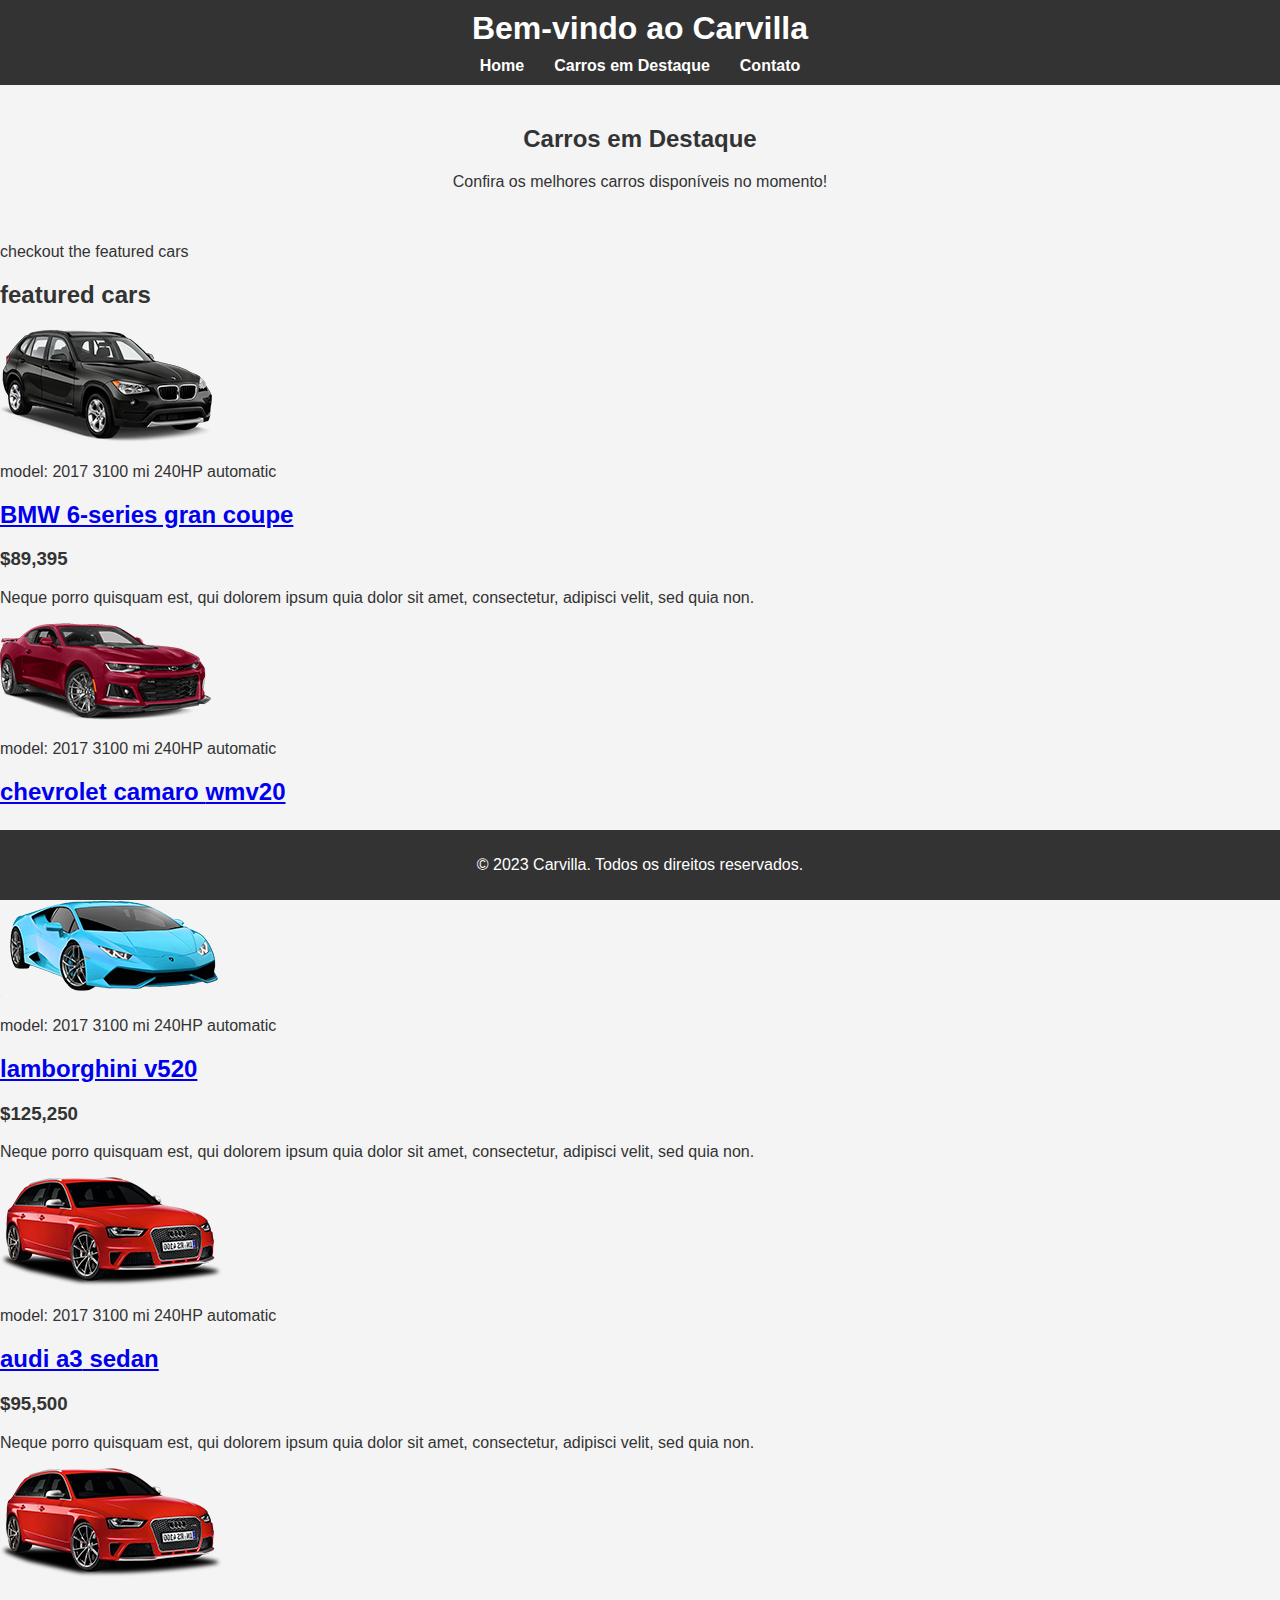
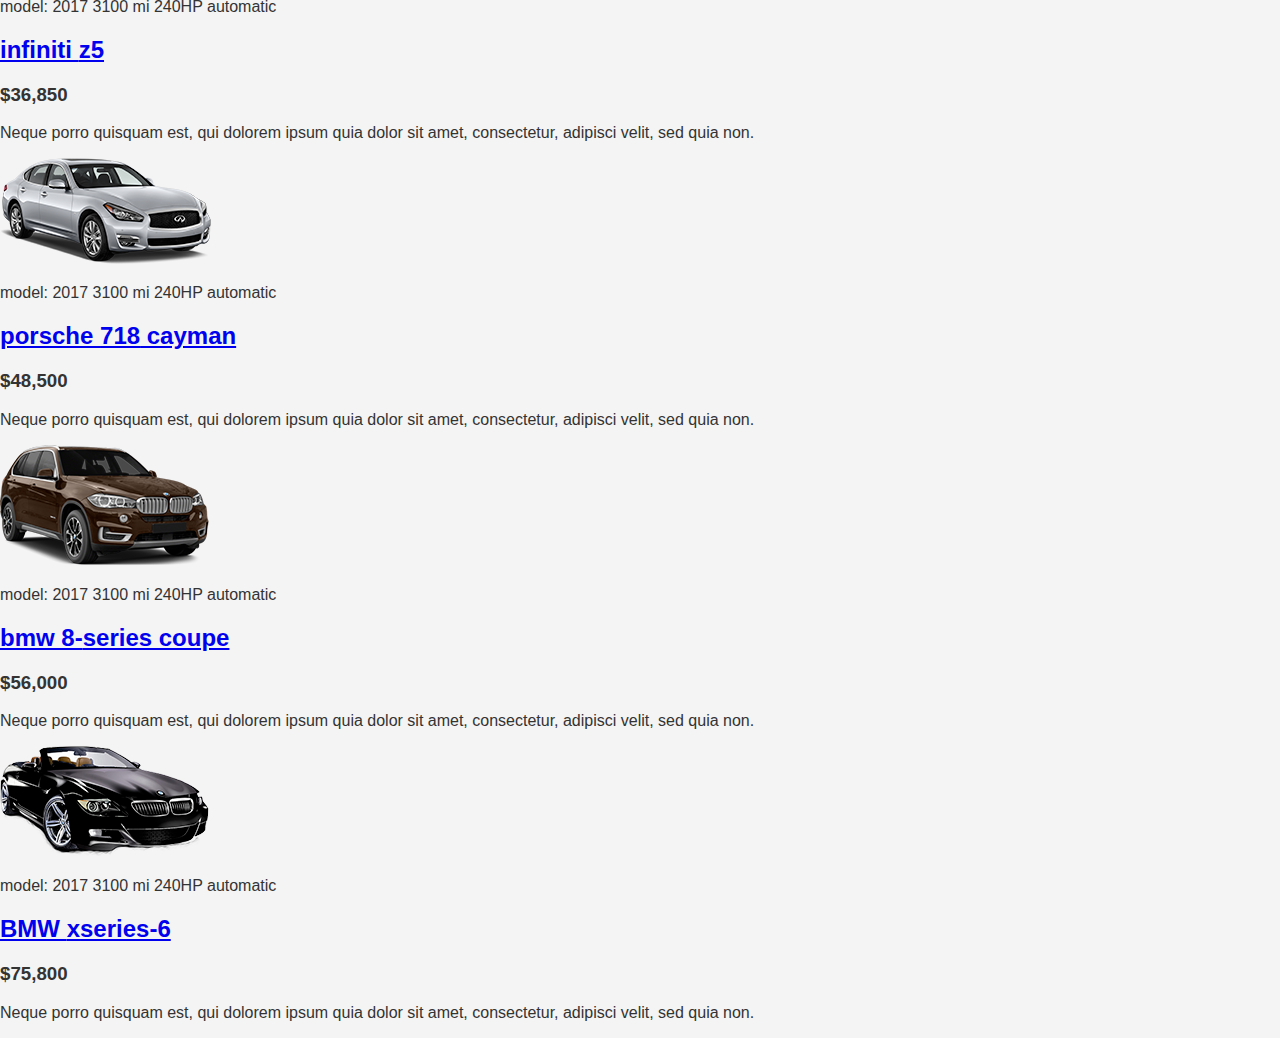
==== pages/CarrosEmDestaque.html @ 2d6a2bff "sfr" ====
<!DOCTYPE html>
<html lang="pt-br">
<head>
    <meta charset="UTF-8">
    <meta name="viewport" content="width=device-width, initial-scale=1.0">
    <title>Carros em Destaque</title>
    <link rel="stylesheet" href="../assets/css/animate.css">
    <link rel="stylesheet" href="../styles/css/bootstrap.css">
    <link rel="stylesheet" href="../styles/css/font-awesome.min.css">
    <link rel="stylesheet" href="../styles/css/owl.carousel.min.css">
    <link rel="stylesheet" href="../styles/css/owl.theme.default.min.css">
    <link rel="stylesheet" href="../styles/css/owl.transitions.css">
    <link rel="stylesheet" href="../styles/css/style.css">
    <link rel="stylesheet" href="../styles/css/responsive.css">
    <link rel="stylesheet" href="../styles/css/custom.css">
    <link rel="stylesheet" href="../styles/css/estilo.css">
    <link rel="stylesheet" href="../styles/css/CarrosEmDestaque.css">
</head>
<body>
    <header>
        <h1>Bem-vindo ao Carvilla</h1>
        <nav>
            <ul>
                <li><a href="../index.html">Home</a></li>
                <li><a href="CarrosEmDestaque.html">Carros em Destaque</a></li>
                <li><a href="Contato.html">Contato</a></li>
            </ul>
        </nav>
    </header>
    <main>
        <h2>Carros em Destaque</h2>
        <p>Confira os melhores carros disponíveis no momento!</p>
        <!-- Adicione aqui o conteúdo específico para esta página -->
    </main>
    <footer>
        <p>&copy; 2023 Carvilla. Todos os direitos reservados.</p>
    </footer>
</body>
</html>
<style>
    body {
        font-family: Arial, sans-serif;
        margin: 0;
        padding: 0;
        background-color: #f4f4f4;
        color: #333;
    }

    header {
        background-color: #333;
        color: #fff;
        padding: 10px 20px;
        text-align: center;
    }

    header h1 {
        margin: 0;
    }

    nav ul {
        list-style: none;
        padding: 0;
        margin: 10px 0 0;
        display: flex;
        justify-content: center;
    }

    nav ul li {
        margin: 0 15px;
    }

    nav ul li a {
        color: #fff;
        text-decoration: none;
        font-weight: bold;
    }

    nav ul li a:hover {
        text-decoration: underline;
    }

    main {
        padding: 20px;
        text-align: center;
    }

    footer {
        background-color: #333;
        color: #fff;
        text-align: center;
        padding: 10px 0;
        position: fixed;
        bottom: 0;
        width: 100%;
    }
</style>
<section id="featured-cars" class="featured-cars">
    <div class="container">
        <div class="section-header">
            <p>checkout <span>the</span> featured cars</p>
            <h2>featured cars</h2>
        </div><!--/.section-header-->
        <div class="featured-cars-content">
            <div class="row">
                <div class="col-lg-3 col-md-4 col-sm-6">
                    <div class="single-featured-cars">
                        <div class="featured-img-box">
                            <div class="featured-cars-img">
                                <img src="assets/images/featured-cars/fc1.png" alt="cars">
                            </div>
                            <div class="featured-model-info">
                                <p>
                                    model: 2017
                                    <span class="featured-mi-span"> 3100 mi</span> 
                                    <span class="featured-hp-span"> 240HP</span>
                                     automatic
                                </p>
                            </div>
                        </div>
                        <div class="featured-cars-txt">
                            <h2><a href="#">BMW 6-series gran coupe</a></h2>
                            <h3>$89,395</h3>
                            <p>
                                Neque porro quisquam est, qui dolorem ipsum quia dolor sit amet, consectetur, adipisci velit, sed quia non. 
                            </p>
                        </div>
                    </div>
                </div>
                <div class="col-lg-3 col-md-4 col-sm-6">
                    <div class="single-featured-cars">
                        <div class="featured-img-box">
                            <div class="featured-cars-img">
                                <img src="assets/images/featured-cars/fc2.png" alt="cars">
                            </div>
                            <div class="featured-model-info">
                                <p>
                                    model: 2017
                                    <span class="featured-mi-span"> 3100 mi</span> 
                                    <span class="featured-hp-span"> 240HP</span>
                                     automatic
                                </p>
                            </div>
                        </div>
                        <div class="featured-cars-txt">
                            <h2><a href="#">chevrolet camaro <span>wmv20</span></a></h2>
                            <h3>$66,575</h3>
                            <p>
                                Neque porro quisquam est, qui dolorem ipsum quia dolor sit amet, consectetur, adipisci velit, sed quia non. 
                            </p>
                        </div>
                    </div>
                </div>
                <div class="col-lg-3 col-md-4 col-sm-6">
                    <div class="single-featured-cars">
                        <div class="featured-img-box">
                            <div class="featured-cars-img">
                                <img src="assets/images/featured-cars/fc3.png" alt="cars">
                            </div>
                            <div class="featured-model-info">
                                <p>
                                    model: 2017
                                    <span class="featured-mi-span"> 3100 mi</span> 
                                    <span class="featured-hp-span"> 240HP</span>
                                     automatic
                                </p>
                            </div>
                        </div>
                        <div class="featured-cars-txt">
                            <h2><a href="#">lamborghini <span>v520</span></a></h2>
                            <h3>$125,250</h3>
                            <p>
                                Neque porro quisquam est, qui dolorem ipsum quia dolor sit amet, consectetur, adipisci velit, sed quia non. 
                            </p>
                        </div>
                    </div>
                </div>
                <div class="col-lg-3 col-md-4 col-sm-6">
                    <div class="single-featured-cars">
                        <div class="featured-img-box">
                            <div class="featured-cars-img">
                                <img src="assets/images/featured-cars/fc4.png" alt="cars">
                            </div>
                            <div class="featured-model-info">
                                <p>
                                    model: 2017
                                    <span class="featured-mi-span"> 3100 mi</span> 
                                    <span class="featured-hp-span"> 240HP</span>
                                     automatic
                                </p>
                            </div>
                        </div>
                        <div class="featured-cars-txt">
                            <h2><a href="#">audi <span> a3</span> sedan</a></h2>
                            <h3>$95,500</h3>
                            <p>
                                Neque porro quisquam est, qui dolorem ipsum quia dolor sit amet, consectetur, adipisci velit, sed quia non. 
                            </p>
                        </div>
                    </div>
                </div>
            </div>
            <div class="row">
                <div class="col-lg-3 col-md-4 col-sm-6">
                    <div class="single-featured-cars">
                        <div class="featured-img-box">
                            <div class="featured-cars-img">
                                <img src="assets/images/featured-cars/fc4.png" alt="cars">
                            </div>
                            <div class="featured-model-info">
                                <p>
                                    model: 2017
                                    <span class="featured-mi-span"> 3100 mi</span> 
                                    <span class="featured-hp-span"> 240HP</span>
                                     automatic
                                </p>
                            </div>
                        </div>
                        <div class="featured-cars-txt">
                            <h2><a href="#">infiniti <span>z5</span></a></h2>
                            <h3>$36,850</h3>
                            <p>
                                Neque porro quisquam est, qui dolorem ipsum quia dolor sit amet, consectetur, adipisci velit, sed quia non. 
                            </p>
                        </div>
                    </div>
                </div>
                <div class="col-lg-3 col-md-4 col-sm-6">
                    <div class="single-featured-cars">
                        <div class="featured-img-box">
                            <div class="featured-cars-img">
                                <img src="assets/images/featured-cars/fc5.png" alt="cars">
                            </div>
                            <div class="featured-model-info">
                                <p>
                                    model: 2017
                                    <span class="featured-mi-span"> 3100 mi</span> 
                                    <span class="featured-hp-span"> 240HP</span>
                                     automatic
                                </p>
                            </div>
                        </div>
                        <div class="featured-cars-txt">
                            <h2><a href="#">porsche <span>718</span> cayman</a></h2>
                            <h3>$48,500</h3>
                            <p>
                                Neque porro quisquam est, qui dolorem ipsum quia dolor sit amet, consectetur, adipisci velit, sed quia non. 
                            </p>
                        </div>
                    </div>
                </div>
                <div class="col-lg-3 col-md-4 col-sm-6">
                    <div class="single-featured-cars">
                        <div class="featured-img-box">
                            <div class="featured-cars-img">
                                <img src="assets/images/featured-cars/fc7.png" alt="cars">
                            </div>
                            <div class="featured-model-info">
                                <p>
                                    model: 2017
                                    <span class="featured-mi-span"> 3100 mi</span> 
                                    <span class="featured-hp-span"> 240HP</span>
                                     automatic
                                </p>
                            </div>
                        </div>
                        <div class="featured-cars-txt">
                            <h2><a href="#"><span>bmw 8-</span>series coupe</a></h2>
                            <h3>$56,000</h3>
                            <p>
                                Neque porro quisquam est, qui dolorem ipsum quia dolor sit amet, consectetur, adipisci velit, sed quia non. 
                            </p>
                        </div>
                    </div>
                </div>
                <div class="col-lg-3 col-md-4 col-sm-6">
                    <div class="single-featured-cars">
                        <div class="featured-img-box">
                            <div class="featured-cars-img">
                                <img src="assets/images/featured-cars/fc8.png" alt="cars">
                            </div>
                            <div class="featured-model-info">
                                <p>
                                    model: 2017
                                    <span class="featured-mi-span"> 3100 mi</span> 
                                    <span class="featured-hp-span"> 240HP</span>
                                     automatic
                                </p>
                            </div>
                        </div>
                        <div class="featured-cars-txt">
                            <h2><a href="#">BMW <span> x</span>series-6</a></h2>
                            <h3>$75,800</h3>
                            <p>
                                Neque porro quisquam est, qui dolorem ipsum quia dolor sit amet, consectetur, adipisci velit, sed quia non. 
                            </p>
                        </div>
                    </div>
                </div>
            </div>
        </div>
    </div><!--/.container-->
</section><!--/.featured-cars--></div>
<script>
    document.querySelectorAll('.featured-cars-img img').forEach(img => {
        img.src = img.src.replace('assets/images/featured-cars/', '../assets/images/featured-cars/');
    });
</script></script>
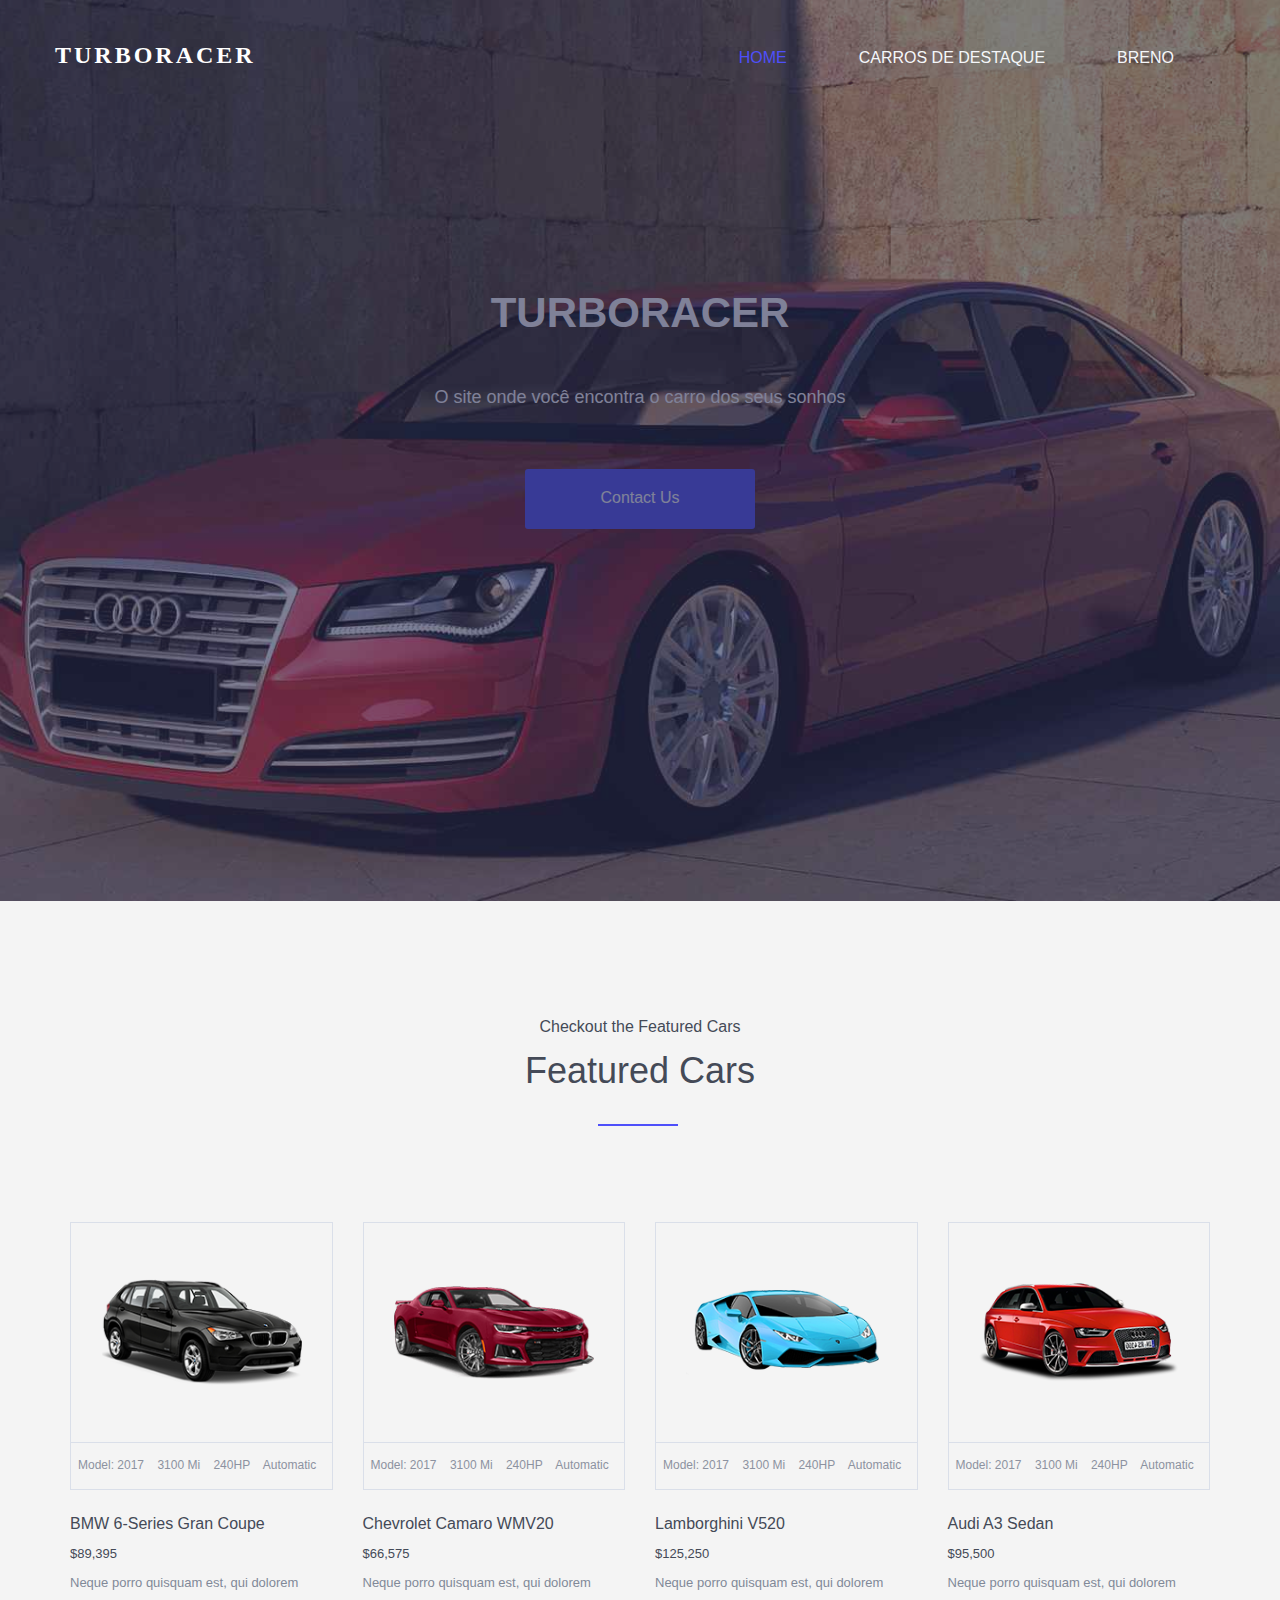
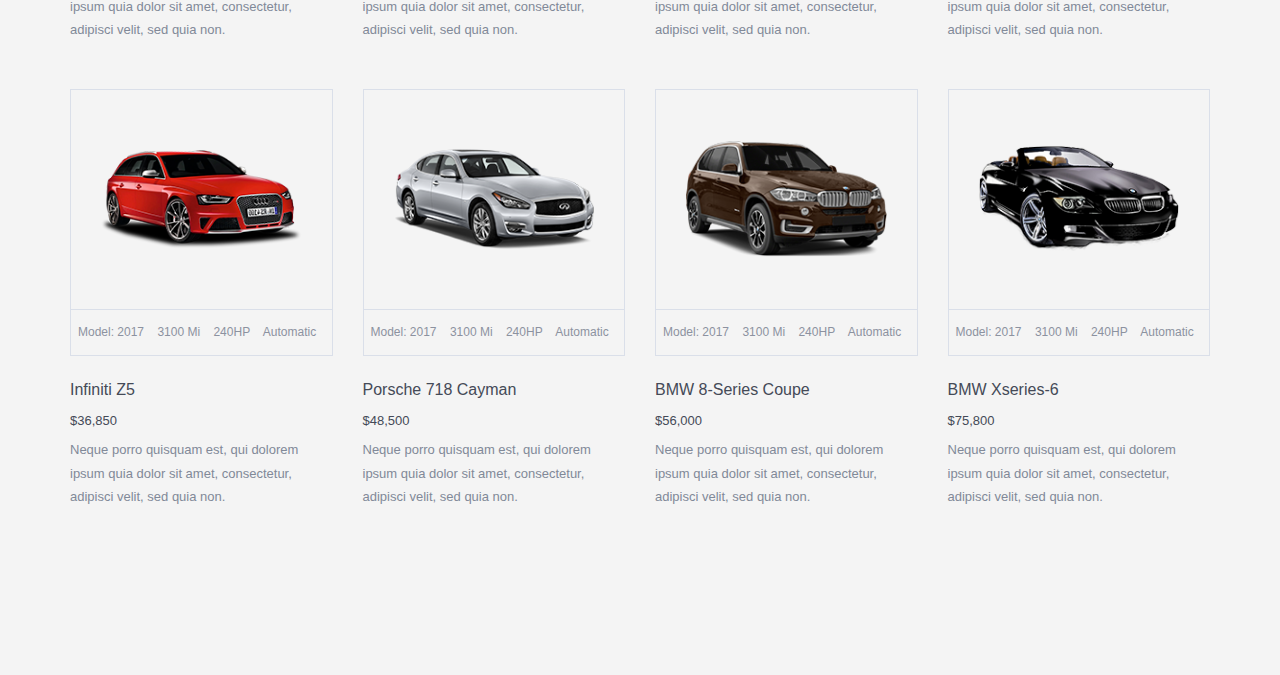
==== commit 899c6e24: "tdyk" ====
--- a/pages/CarrosEmDestaque.html
+++ b/pages/CarrosEmDestaque.html
@@ -5,36 +5,68 @@
     <meta name="viewport" content="width=device-width, initial-scale=1.0">
     <title>Carros em Destaque</title>
     <link rel="stylesheet" href="../assets/css/animate.css">
-    <link rel="stylesheet" href="../styles/css/bootstrap.css">
-    <link rel="stylesheet" href="../styles/css/font-awesome.min.css">
-    <link rel="stylesheet" href="../styles/css/owl.carousel.min.css">
-    <link rel="stylesheet" href="../styles/css/owl.theme.default.min.css">
-    <link rel="stylesheet" href="../styles/css/owl.transitions.css">
-    <link rel="stylesheet" href="../styles/css/style.css">
-    <link rel="stylesheet" href="../styles/css/responsive.css">
-    <link rel="stylesheet" href="../styles/css/custom.css">
-    <link rel="stylesheet" href="../styles/css/estilo.css">
-    <link rel="stylesheet" href="../styles/css/CarrosEmDestaque.css">
+    <link rel="stylesheet" href="../assets/css/bootsnav.css">
+    <link rel="stylesheet" href="../assets/css/bootstrap.min.css">
+    <link rel="stylesheet" href="../assets/css/flaticon.css">
+    <link rel="stylesheet" href="../assets/css/font-awesome.min.css">
+    <link rel="stylesheet" href="../assets/css/linearicons.css">
+    <link rel="stylesheet" href="../assets/css/owl.carousel.min.css">
+    <link rel="stylesheet" href="../assets/css/owl.theme.default.min.css">
+    <link rel="stylesheet" href="../assets/css/responsive.css">
+    <link rel="stylesheet" href="../assets/css/style.css">
+    
 </head>
 <body>
-    <header>
-        <h1>Bem-vindo ao Carvilla</h1>
-        <nav>
-            <ul>
-                <li><a href="../index.html">Home</a></li>
-                <li><a href="CarrosEmDestaque.html">Carros em Destaque</a></li>
-                <li><a href="Contato.html">Contato</a></li>
-            </ul>
-        </nav>
-    </header>
-    <main>
-        <h2>Carros em Destaque</h2>
-        <p>Confira os melhores carros disponíveis no momento!</p>
-        <!-- Adicione aqui o conteúdo específico para esta página -->
-    </main>
-    <footer>
-        <p>&copy; 2023 Carvilla. Todos os direitos reservados.</p>
-    </footer>
+    <!--welcome-hero start -->
+<section id="home" class="welcome-hero">
+
+    <!-- top-area Start -->
+    <div class="top-area">
+        <div class="header-area">
+            <!-- Start Navigation -->
+            <nav class="navbar navbar-default bootsnav navbar-sticky navbar-scrollspy" data-minus-value-desktop="70" data-minus-value-mobile="55" data-speed="1000">
+
+                <div class="container">
+
+                    <!-- Start Header Navigation -->
+                    <div class="navbar-header">
+                        <button type="button" class="navbar-toggle" data-toggle="collapse" data-target="#navbar-menu">
+                            <i class="fa fa-bars"></i>
+                        </button>
+                        <a class="navbar-brand" href="index.html">TurboRacer<span></span></a>
+                    </div><!--/.navbar-header-->
+                    <!-- End Header Navigation -->
+
+                    <!-- Collect the nav links, forms, and other content for toggling -->
+                    <div class="collapse navbar-collapse menu-ui-design" id="navbar-menu">
+                        <ul class="nav navbar-nav navbar-right" data-in="fadeInDown" data-out="fadeOutUp">
+                            <li class="scroll active"><a href="../index.html">Home</a></li>
+                            <li class="scroll"><a href="../pages/CarrosEmDestaque.html">Carros de Destaque</a></li>
+                            <li class="scroll"><a href="#featured-cars">Breno</a></li>
+                    
+                        </ul><!--/.nav -->
+                    </div><!-- /.navbar-collapse -->
+                </div><!--/.container-->
+            </nav><!--/nav-->
+            <!-- End Navigation -->
+        </div><!--/.header-area-->
+        <div class="clearfix"></div>
+
+    </div><!-- /.top-area-->
+    <!-- top-area End -->
+
+    <div class="container">
+        <div class="welcome-hero-txt">
+            <h2>TurboRacer</h2>
+            <p>
+                O site onde você encontra o carro dos seus sonhos
+            </p>
+            <button class="welcome-btn" onclick="window.location.href='#'">contact us</button>
+        </div>
+    </div>
+
+</section><!--/.welcome-hero-->
+<!--welcome-hero end -->
 </body>
 </html>
 <style>
@@ -304,4 +336,5 @@
     document.querySelectorAll('.featured-cars-img img').forEach(img => {
         img.src = img.src.replace('assets/images/featured-cars/', '../assets/images/featured-cars/');
     });
-</script></script>+</script></script>
+
--- a/assets/css/bootsnav.css
+++ b/assets/css/bootsnav.css
@@ -0,0 +1,1474 @@
+/* ==============================================================
+
+Template name : Bootsnav - Multi Purpose Header
+Categorie : Bootstrap Menu in CSS
+Author : adamnurdin01
+Version : v.1.2
+Created : 2016-06-02
+Last update : 2016-10-19
+
+============================================================== */
+
+/* MEGAMENU STYLE
+=================================*/
+nav.bootsnav .dropdown.megamenu-fw {
+    position: static;
+}
+
+nav.bootsnav .container {
+    position: relative;
+}
+
+nav.bootsnav .megamenu-fw .dropdown-menu {
+    left: auto;
+}
+
+nav.bootsnav .megamenu-content {
+    padding: 15px;
+    width: 100% !important;
+}
+
+nav.bootsnav .megamenu-content .title{
+    margin-top: 0;
+}
+
+nav.bootsnav .dropdown.megamenu-fw .dropdown-menu {
+    left: 0;
+    right: 0;
+}
+
+/* Navbar
+=================================*/
+nav.navbar.bootsnav{
+    margin-bottom: 0;
+    -moz-border-radius: 0px;
+    -webkit-border-radius: 0px;
+    -o-border-radius: 0px;
+    border-radius: 0px;
+    background-color: #fff;
+    border: none;
+    border-bottom: solid 1px #e0e0e0;
+    z-index: 9;
+}
+
+nav.navbar.bootsnav ul.nav > li > a{
+    color: #6f6f6f;
+    background-color: transparent;
+    outline: none;
+    margin-bottom: -2px;
+}
+
+nav.navbar.bootsnav ul.nav li.megamenu-fw > a:hover,
+nav.navbar.bootsnav ul.nav li.megamenu-fw > a:focus,
+nav.navbar.bootsnav ul.nav li.active > a:hover,
+nav.navbar.bootsnav ul.nav li.active > a:focus,
+nav.navbar.bootsnav ul.nav li.active > a{
+    background-color: transparent;
+}
+
+nav.navbar.bootsnav .navbar-toggle{
+    background-color: #fff;
+    border: none;
+    padding: 0;
+    font-size: 18px;
+    position: relative;
+    top: 5px;
+}
+
+nav.navbar.bootsnav ul.nav .dropdown-menu .dropdown-menu{
+    top: 0;
+    left: 100%;
+}
+
+nav.navbar.bootsnav ul.nav ul.dropdown-menu > li > a{
+    white-space:normal;
+}
+
+
+ul.menu-col{
+    padding: 0;
+    margin: 0;
+    list-style: none;
+}
+
+ul.menu-col li a{
+    color: #6f6f6f;
+}
+
+ul.menu-col li a:hover,
+ul.menu-col li a:focus{
+    text-decoration: none;
+}
+
+/* Navbar Full
+=================================*/
+nav.bootsnav.navbar-full{
+    padding-bottom: 10px;
+    padding-top: 10px;
+}
+
+nav.bootsnav.navbar-full .navbar-header{
+    display: block;
+    width: 100%;
+}
+
+nav.bootsnav.navbar-full .navbar-toggle{
+    display: inline-block;
+    margin-right: 0;
+    position: relative;
+    top: 0;
+    font-size: 30px;
+    -webkit-transition: all 1s ease-in-out;
+	-moz-transition: all 1s ease-in-out;
+	-o-transition: all 1s ease-in-out;
+	-ms-transition: all 1s ease-in-out;
+	transition: all 1s ease-in-out;
+}
+
+nav.bootsnav.navbar-full .navbar-collapse{
+    position: fixed;
+    width: 100%;
+    height: 100% !important;
+    top: 0;
+    left: 0;
+    padding: 0;
+    display: none !important;
+    z-index: 9;
+}
+
+nav.bootsnav.navbar-full .navbar-collapse.in{
+    display: block !important;
+}
+
+nav.bootsnav.navbar-full .navbar-collapse .nav-full{
+    overflow: auto;
+}
+
+nav.bootsnav.navbar-full .navbar-collapse .wrap-full-menu{
+    display: table-cell;
+    vertical-align: middle;
+    background-color: #fff;
+    overflow: auto;
+}
+
+nav.bootsnav.navbar-full .navbar-collapse .nav-full::-webkit-scrollbar {
+    width: 0;
+}
+
+nav.bootsnav.navbar-full .navbar-collapse .nav-full::-moz-scrollbar {
+    width: 0;
+}
+
+nav.bootsnav.navbar-full .navbar-collapse .nav-full::-ms-scrollbar {
+    width: 0;
+}
+
+nav.bootsnav.navbar-full .navbar-collapse .nav-full::-o-scrollbar {
+    width: 0;
+}
+
+
+nav.bootsnav.navbar-full .navbar-collapse ul.nav{
+    display: block;
+    width: 100%;
+    overflow: auto;
+}
+
+nav.bootsnav.navbar-full .navbar-collapse ul.nav a:hover,
+nav.bootsnav.navbar-full .navbar-collapse ul.nav a:focus,
+nav.bootsnav.navbar-full .navbar-collapse ul.nav a{
+    background-color: transparent;
+}
+
+nav.bootsnav.navbar-full .navbar-collapse ul.nav > li{
+    float: none;
+    display: block;
+    text-align: center;
+}
+
+nav.bootsnav.navbar-full .navbar-collapse ul.nav > li > a{
+    display: table;
+    margin: auto;
+    text-transform: uppercase;
+    font-weight: bold;
+    letter-spacing: 2px;
+    font-size: 24px;
+    padding: 10px 15px;
+}
+
+li.close-full-menu > a{
+    padding-top: 0px;
+    padding-bottom: 0px;
+}
+
+li.close-full-menu{
+    padding-top: 30px;
+    padding-bottom: 30px;
+}
+
+/* Atribute Navigation
+=================================*/
+.attr-nav{
+    float: right;
+    display: inline-block;
+    margin-left: 13px;
+    margin-right: -15px;
+}
+
+.attr-nav > ul{
+    padding: 0;
+    margin: 0 0 -7px 0;
+    list-style: none;
+    display: inline-block;
+}
+
+.attr-nav > ul > li{
+    float: left;
+    display: block;
+}
+
+.attr-nav > ul > li > a{
+    color: #6f6f6f;
+    display: block;
+    padding: 28px 15px;
+    position: relative;
+}
+
+.attr-nav > ul > li > a span.badge{
+    position: absolute;
+    top: 50%;
+    margin-top: -15px;
+    right: 5px;
+    font-size: 10px;
+    padding: 0;
+    width: 15px;
+    height: 15px;
+    padding-top: 2px;
+}
+
+.attr-nav > ul > li.dropdown ul.dropdown-menu{
+    -moz-border-radius: 0px;
+    -webkit-border-radius: 0px;
+    -o-border-radius: 0px;
+    border-radius: 0px;
+    -moz-box-shadow: 0px 0px 0px;
+    -webkit-box-shadow: 0px 0px 0px;
+    -o-box-shadow: 0px 0px 0px;
+    box-shadow: 0px 0px 0px;
+    border: solid 1px #e0e0e0;
+}
+
+ul.cart-list{
+    padding: 0 !important;
+    width: 250px !important;
+}
+
+ul.cart-list > li{
+    position: relative;
+    border-bottom: solid 1px #efefef;
+    padding: 15px 15px 23px 15px !important;
+}
+
+ul.cart-list > li > a.photo{
+    padding: 0 !important;
+    margin-right: 15px;
+    float: left;
+    display: block;
+    width: 50px;
+    height: 50px;
+    left: 15px;
+    top: 15px;
+}
+
+ul.cart-list > li img{
+    width: 50px;
+    height: 50px;
+    border: solid 1px #efefef;
+}
+
+ul.cart-list > li > h6{
+    margin: 0;
+}
+
+ul.cart-list > li > h6 > a.photo{
+    padding: 0 !important;
+    display: block;
+}
+
+ul.cart-list > li > p{
+    margin-bottom: 0;
+}
+
+ul.cart-list > li.total{
+    background-color: #f5f5f5;
+    padding-bottom: 15px !important;
+}
+
+ul.cart-list > li.total > .btn{
+    display: inline-block;
+    border-bottom: solid 1px #efefef;
+}
+
+ul.cart-list > li .price{
+    font-weight: bold;
+}
+
+ul.cart-list > li.total > span{
+    padding-top: 8px;
+}
+
+/* Top Search
+=================================*/
+.top-search{
+    background-color: #333;
+    padding: 10px 0;
+    display: none;
+}
+
+.top-search input.form-control{
+    background-color: transparent;
+    border: none;
+    -moz-box-shadow: 0px 0px 0px;
+    -webkit-box-shadow: 0px 0px 0px;
+    -o-box-shadow: 0px 0px 0px;
+    box-shadow: 0px 0px 0px;
+    color: #fff;
+    height: 40px;
+    padding: 0 15px;
+}
+
+.top-search .input-group-addon{
+    background-color: transparent;
+    border: none;
+    color: #fff;
+    padding-left: 0;
+    padding-right: 0;
+}
+
+.top-search .input-group-addon.close-search{
+    cursor: pointer;
+}
+
+/* Side Menu
+=================================*/
+body{
+    -webkit-transition: all 0.3s ease-in-out;
+	-moz-transition: all 0.3s ease-in-out;
+	-o-transition: all 0.3s ease-in-out;
+	-ms-transition: all 0.3s ease-in-out;
+	transition: all 0.3s ease-in-out;
+}
+
+body.on-side{
+    margin-left: -280px;
+}
+
+.side{
+    position: fixed;
+    overflow-y: auto;
+    top: 0;
+    right: -280px;
+    width: 280px;
+    padding: 25px 30px;
+    height: 100%;
+    display: block;
+    background-color: #333;
+    -webkit-transition: all 0.3s ease-in-out;
+	-moz-transition: all 0.3s ease-in-out;
+	-o-transition: all 0.3s ease-in-out;
+	-ms-transition: all 0.3s ease-in-out;
+	transition: all 0.3s ease-in-out;
+    z-index: 9;
+}
+
+.side.on{
+    right: 0;
+}
+
+.side .close-side{
+    float: right;
+    color: #fff;
+    position: relative;
+    z-index: 2;
+    font-size: 16px;
+}
+
+.side .widget{
+    position: relative;
+    z-index: 1;
+    margin-bottom: 25px;
+}
+
+.side .widget .title{
+    color: #fff;
+    margin-bottom: 15px;
+}
+
+.side .widget ul.link{
+    padding: 0;
+    margin: 0;
+    list-style: none;
+}
+
+.side .widget ul.link li a{
+    color: #9f9f9f;
+    letter-spacing: 1px;
+}
+
+.side .widget ul.link li a:focus,
+.side .widget ul.link li a:hover{
+    color: #fff;
+    text-decoration: none;
+}
+
+/* Share
+=================================*/
+nav.navbar.bootsnav .share{
+    padding: 0 30px;
+    margin-bottom: 30px;
+}
+
+nav.navbar.bootsnav .share ul{
+    display: inline-block;
+    padding: 0;
+    margin: 0 0 -7px 0;
+    list-style: none;
+}
+
+nav.navbar.bootsnav .share ul > li{
+    float: left;
+    display: block;
+    margin-right: 5px;
+}
+
+nav.navbar.bootsnav .share ul > li > a{
+    display: table-cell;
+    vertical-align: middle;
+    text-align: center;
+    width: 35px;
+    height: 35px;
+    -moz-border-radius: 50%;
+    -webkit-border-radius: 50%;
+    -o-border-radius: 50%;
+    border-radius: 50%;
+    background-color: #cfcfcf;
+    color: #fff;
+}
+
+/* Transparent
+=================================*/
+nav.navbar.bootsnav.navbar-fixed{
+    position: fixed;
+    display: block;
+    width: 100%;
+}
+
+nav.navbar.bootsnav.no-background{
+    -webkit-transition: all 1s ease-in-out;
+	-moz-transition: all 1s ease-in-out;
+	-o-transition: all 1s ease-in-out;
+	-ms-transition: all 1s ease-in-out;
+	transition: all 1s ease-in-out;
+}
+
+/* Navbar Sticky
+=================================*/
+.wrap-sticky{
+    position: relative;
+    -webkit-transition: all 0.3s ease-in-out;
+	-moz-transition: all 0.3s ease-in-out;
+	-o-transition: all 0.3s ease-in-out;
+	-ms-transition: all 0.3s ease-in-out;
+	transition: all 0.3s ease-in-out;
+}
+
+.wrap-sticky nav.navbar.bootsnav{
+    position: absolute;
+    width: 100%;
+    left: 0;
+    top: 0;
+}
+
+.wrap-sticky nav.navbar.bootsnav.sticked{
+    position: fixed;
+    -webkit-transition: all 0.2s ease-in-out;
+	-moz-transition: all 0.2s ease-in-out;
+	-o-transition: all 0.2s ease-in-out;
+	-ms-transition: all 0.2s ease-in-out;
+	transition: all 0.2s ease-in-out;
+}
+
+body.on-side .wrap-sticky nav.navbar.bootsnav.sticked{
+    left: -280px;
+}
+
+/* Navbar Responsive
+=================================*/
+@media (min-width: 1024px) and (max-width:1400px) {
+    body.wrap-nav-sidebar .wrapper .container{
+        width: 100%;
+        padding-left: 30px;
+        padding-right: 30px;
+    }
+}
+
+@media (min-width: 1024px) {
+    /* General Navbar
+    =================================*/
+    nav.navbar.bootsnav ul.nav .dropdown-menu .dropdown-menu{
+        margin-top: -2px;
+    }
+
+    nav.navbar.bootsnav ul.nav.navbar-right .dropdown-menu .dropdown-menu{
+        left: -200px;
+    }
+    
+    nav.navbar.bootsnav ul.nav > li > a{
+        padding: 30px 15px;
+        font-weight: 600;
+    }
+    
+    nav.navbar.bootsnav ul.nav > li.dropdown > a.dropdown-toggle:after{
+        font-family: 'FontAwesome';
+        content: "\f0d7";
+        margin-left: 5px;
+        margin-top: 2px;
+    }
+    
+    nav.navbar.bootsnav li.dropdown ul.dropdown-menu{
+        -moz-box-shadow: 0px 0px 0px;
+        -webkit-box-shadow: 0px 0px 0px;
+        -o-box-shadow: 0px 0px 0px;
+        box-shadow: 0px 0px 0px;
+        -moz-border-radius: 0px;
+        -webkit-border-radius: 0px;
+        -o-border-radius: 0px;
+        border-radius: 0px;
+        padding: 0;
+        width: 200px;
+        background: #fff;
+        border: solid 1px #e0e0e0;
+        border-top: solid 5px;
+    }
+    
+    nav.navbar.bootsnav li.dropdown ul.dropdown-menu > li a:hover,
+    nav.navbar.bootsnav li.dropdown ul.dropdown-menu > li a:hover{
+        background-color: transparent;
+    }
+    
+    nav.navbar.bootsnav li.dropdown ul.dropdown-menu > li > a{
+        padding: 10px 15px;
+        border-bottom: solid 1px #eee;
+        color: #6f6f6f;
+    }
+    
+    nav.navbar.bootsnav li.dropdown ul.dropdown-menu > li:last-child > a{
+        border-bottom: none;
+    }
+    
+    nav.navbar.bootsnav ul.navbar-right li.dropdown ul.dropdown-menu li a{
+        text-align: right;
+    }
+    
+    nav.navbar.bootsnav li.dropdown ul.dropdown-menu li.dropdown > a.dropdown-toggle:before{
+        font-family: 'FontAwesome';
+        float: right;
+        content: "\f105";
+        margin-top: 0;
+    }
+    
+    nav.navbar.bootsnav ul.navbar-right li.dropdown ul.dropdown-menu li.dropdown > a.dropdown-toggle:before{
+        font-family: 'FontAwesome';
+        float: left;
+        content: "\f104";
+        margin-top: 0;
+    }
+    
+    nav.navbar.bootsnav li.dropdown ul.dropdown-menu ul.dropdown-menu{
+        top: -3px;
+    }
+    
+    nav.navbar.bootsnav ul.dropdown-menu.megamenu-content{
+        padding: 0 15px !important;
+    }
+    
+    nav.navbar.bootsnav ul.dropdown-menu.megamenu-content > li{
+       padding: 25px 0 20px;
+    }
+    
+    nav.navbar.bootsnav ul.dropdown-menu.megamenu-content.tabbed{
+        padding: 0;
+    }
+    
+    nav.navbar.bootsnav ul.dropdown-menu.megamenu-content.tabbed > li{
+        padding: 0;
+    }
+    
+    nav.navbar.bootsnav ul.dropdown-menu.megamenu-content .col-menu{
+        padding: 0 30px;
+        margin: 0 -0.5px;
+        border-left: solid 1px #f0f0f0;
+        border-right: solid 1px #f0f0f0;
+    }
+    
+    nav.navbar.bootsnav ul.dropdown-menu.megamenu-content .col-menu:first-child{
+        border-left: none;
+    }
+    
+    nav.navbar.bootsnav ul.dropdown-menu.megamenu-content .col-menu:last-child{
+        border-right: none;
+    }
+    
+    nav.navbar.bootsnav ul.dropdown-menu.megamenu-content .content{
+        display: none;
+    }
+    
+    nav.navbar.bootsnav ul.dropdown-menu.megamenu-content .content ul.menu-col li a{
+        text-align: left;
+        padding: 5px 0;
+        display: block;
+        width: 100%;
+        margin-bottom: 0;
+        border-bottom: none;
+        color: #6f6f6f;
+    }
+    
+    nav.navbar.bootsnav.on ul.dropdown-menu.megamenu-content .content{
+        display: block !important;
+        height: auto !important;
+    }
+    
+    /* Navbar Transparent
+    =================================*/  
+    nav.navbar.bootsnav.no-background{
+        background-color: transparent;
+        border: none;
+    }
+    
+    nav.navbar.bootsnav.navbar-transparent .attr-nav{
+        padding-left: 15px;
+        margin-left: 30px;
+    }
+    
+    nav.navbar.bootsnav.navbar-transparent.white{
+        background-color: rgba(255,255,255,0.3);
+        border-bottom: solid 1px #bbb;
+    }
+    
+    nav.navbar.navbar-inverse.bootsnav.navbar-transparent.dark,
+    nav.navbar.bootsnav.navbar-transparent.dark{
+        background-color: rgba(0,0,0,0.3);
+        border-bottom: solid 1px #555;
+    }
+    
+    nav.navbar.bootsnav.navbar-transparent.white .attr-nav{
+        border-left: solid 1px #bbb;
+    }
+    
+    nav.navbar.navbar-inverse.bootsnav.navbar-transparent.dark .attr-nav,
+    nav.navbar.bootsnav.navbar-transparent.dark .attr-nav{
+        border-left: solid 1px #555;
+    }
+    
+    nav.navbar.bootsnav.no-background.white .attr-nav > ul > li > a,
+    nav.navbar.bootsnav.navbar-transparent.white .attr-nav > ul > li > a,
+    nav.navbar.bootsnav.navbar-transparent.white ul.nav > li > a,
+    nav.navbar.bootsnav.no-background.white ul.nav > li > a{
+        color: #fff;
+    }
+    
+    nav.navbar.bootsnav.navbar-transparent.dark .attr-nav > ul > li > a,
+    nav.navbar.bootsnav.navbar-transparent.dark ul.nav > li > a{
+        color: #eee;
+    }
+    
+    nav.navbar.bootsnav.navbar-fixed.navbar-transparent .logo-scrolled,
+    nav.navbar.bootsnav.navbar-fixed.no-background .logo-scrolled{
+        display: none;
+    }
+
+    nav.navbar.bootsnav.navbar-fixed.navbar-transparent .logo-display,
+    nav.navbar.bootsnav.navbar-fixed.no-background .logo-display{
+        display: block;
+    }
+
+    nav.navbar.bootsnav.navbar-fixed .logo-display{
+        display: none;
+    }
+
+    nav.navbar.bootsnav.navbar-fixed .logo-scrolled{
+        display: block;
+    }
+    
+    /* Atribute Navigation
+    =================================*/    
+    .attr-nav > ul > li.dropdown ul.dropdown-menu{
+        margin-top: 0;
+        margin-left: 55px;
+        width: 250px;
+        left: -250px;
+    }
+    
+    /* Menu Center
+    =================================*/
+    nav.navbar.bootsnav.menu-center .container{
+        position: relative;
+    }
+    
+    nav.navbar.bootsnav.menu-center ul.nav.navbar-center{
+        float:none;
+        margin: 0 auto;
+        display: table;
+        table-layout: fixed;
+    }
+    
+    nav.navbar.bootsnav.menu-center .navbar-header,
+    nav.navbar.bootsnav.menu-center .attr-nav{
+        position: absolute;
+    }
+    
+    nav.navbar.bootsnav.menu-center .attr-nav{
+        right: 15px;
+    }
+    
+    /* Navbar Brand top
+    =================================*/
+    nav.bootsnav.navbar-brand-top .navbar-header{
+        display: block;
+        width: 100%;
+        text-align: center;
+    }
+    
+    nav.bootsnav.navbar-brand-top ul.nav > li.dropdown > ul.dropdown-menu{
+        margin-top: 2px;
+    }
+    
+    nav.bootsnav.navbar-brand-top ul.nav > li.dropdown.megamenu-fw > ul.dropdown-menu{
+        margin-top: 0;
+    }
+    
+    nav.bootsnav.navbar-brand-top .navbar-header .navbar-brand{
+        display: inline-block;
+        float: none;
+        margin: 0;
+    }
+    
+    nav.bootsnav.navbar-brand-top .navbar-collapse{
+        text-align: center;
+    }
+    
+    nav.bootsnav.navbar-brand-top ul.nav{
+        display: inline-block;
+        float: none;
+        margin: 0 0 -5px 0;
+    }
+    
+    /* Navbar Center
+    =================================*/
+    nav.bootsnav.brand-center .navbar-header{
+        display: block;
+        width: 100%;
+        position: absolute;
+        text-align: center;
+        top: 0;
+        left: 0;
+    }
+    
+    nav.bootsnav.brand-center .navbar-brand{
+        display: inline-block;
+        float: none;
+    }
+    
+    nav.bootsnav.brand-center .navbar-collapse{
+        text-align: center;
+        display: inline-block;
+        padding-left: 0;
+        padding-right: 0;
+    }
+    
+    nav.bootsnav.brand-center ul.nav > li.dropdown > ul.dropdown-menu{
+        margin-top: 2px;
+    }
+    
+    nav.bootsnav.brand-center ul.nav > li.dropdown.megamenu-fw > ul.dropdown-menu{
+        margin-top: 0;
+    }
+    
+    nav.bootsnav.brand-center .navbar-collapse .col-half{
+        width: 50%;
+        float: left;
+        display: block;
+    }
+    
+    nav.bootsnav.brand-center .navbar-collapse .col-half.left{
+        text-align: right;
+        padding-right: 100px;
+    }
+    
+    nav.bootsnav.brand-center .navbar-collapse .col-half.right{
+        text-align: left;
+        padding-left: 100px;
+    }
+    
+    nav.bootsnav.brand-center ul.nav{
+        float: none !important;
+        margin-bottom: -5px !important;
+        display: inline-block !important;
+    }
+    
+    nav.bootsnav.brand-center ul.nav.navbar-right{
+        margin: 0;
+    }
+    
+    nav.bootsnav.brand-center.center-side .navbar-collapse .col-half.left{
+        text-align: left;
+        padding-right: 100px;
+    }
+    
+    nav.bootsnav.brand-center.center-side .navbar-collapse .col-half.right{
+        text-align: right;
+        padding-left: 100px;
+    }
+    
+    /* Navbar Sidebar
+    =================================*/
+    body.wrap-nav-sidebar .wrapper{
+        padding-left: 260px; 
+        overflow-x: hidden;
+    }
+
+    nav.bootsnav.navbar-sidebar{
+        position: fixed;
+        width: 260px;
+        overflow: hidden;
+        left: 0;
+        padding: 0  0 0 0 !important;
+        background: #fff;
+        border-right: solid 1px #dfdfdf;
+    }  
+    
+    nav.bootsnav.navbar-sidebar .scroller{
+        width: 280px;
+        overflow-y:auto;
+        overflow-x: hidden;
+    }
+
+    nav.bootsnav.navbar-sidebar .container-fluid,
+    nav.bootsnav.navbar-sidebar .container{
+        padding: 0 !important;
+    }
+
+    nav.bootsnav.navbar-sidebar .navbar-header{
+        float: none;
+        display: block;
+        width: 260px;
+        padding: 10px 15px;
+        margin: 10px 0 0 0 !important;
+    }
+    
+    nav.bootsnav.navbar-sidebar .navbar-collapse{
+        padding: 0 !important;
+        width: 260px;
+    }
+
+    nav.bootsnav.navbar-sidebar ul.nav{
+        float: none;
+        display: block;
+        width: 100%;
+        padding: 0 15px !important;
+        margin: 0 0 30px 0;
+    }
+
+    nav.bootsnav.navbar-sidebar ul.nav li{
+        float: none !important;
+    }
+    
+    nav.bootsnav.navbar-sidebar ul.nav > li > a{
+        padding: 10px 15px;
+        font-weight: bold;
+    }
+    
+    nav.bootsnav.navbar-sidebar ul.nav > li.dropdown > a:after{
+        float: right;
+    }
+    
+    nav.bootsnav.navbar-sidebar ul.nav li.dropdown ul.dropdown-menu{
+        left: 100%;
+        top: 0;
+        position: relative !important;
+        left: 0 !important;
+        width: 100% !important;
+        height: auto !important;
+        background-color: transparent;
+        border: none !important;
+        padding: 0;
+        -moz-box-shadow: 0px 0px 0px;
+        -webkit-box-shadow: 0px 0px 0px;
+        -o-box-shadow: 0px 0px 0px;
+        box-shadow: 0px 0px 0px;
+    }
+    
+    nav.bootsnav.navbar-sidebar ul.nav .megamenu-content .col-menu{
+        border: none !important;
+    }
+    
+    nav.bootsnav.navbar-sidebar ul.nav > li.dropdown > ul.dropdown-menu{
+        margin-bottom: 15px;
+    }
+    
+    nav.bootsnav.navbar-sidebar ul.nav li.dropdown ul.dropdown-menu{
+        padding-left: 0;
+        float: none;
+        margin-bottom: 0;
+    }
+    
+    nav.bootsnav.navbar-sidebar ul.nav li.dropdown ul.dropdown-menu li a{
+        padding:  5px 15px;
+        color: #6f6f6f;
+        border: none;
+    }
+    
+    nav.bootsnav.navbar-sidebar ul.nav li.dropdown ul.dropdown-menu ul.dropdown-menu{
+        padding-left: 15px;
+        margin-top: 0;
+    }
+    
+    nav.bootsnav.navbar-sidebar ul.nav li.dropdown ul.dropdown-menu li.dropdown > a:before{
+        font-family: 'FontAwesome';
+        content: "\f105";
+        float: right;
+    }
+    
+    nav.bootsnav.navbar-sidebar ul.nav li.dropdown.on ul.dropdown-menu li.dropdown.on > a:before{
+        content: "\f107";
+    }
+    
+    nav.bootsnav.navbar-sidebar ul.dropdown-menu.megamenu-content > li{
+        padding: 0 !important;
+    }
+        
+    nav.bootsnav.navbar-sidebar .dropdown .megamenu-content .col-menu{
+        display: block;
+        float: none !important;
+        padding: 0;
+        margin: 0;
+        width: 100%;
+    }
+    
+    nav.bootsnav.navbar-sidebar .dropdown .megamenu-content .col-menu .title{
+        padding: 7px 0;
+        text-transform: none;
+        font-weight: 400;
+        letter-spacing: 0px;
+        margin-bottom: 0;
+        cursor: pointer;
+        color: #6f6f6f;
+    }
+    
+    nav.bootsnav.navbar-sidebar .dropdown .megamenu-content .col-menu .title:before{
+        font-family: 'FontAwesome';
+        content: "\f105";
+        float: right;
+    }
+    
+    nav.bootsnav.navbar-sidebar .dropdown .megamenu-content .col-menu.on .title:before{
+        content: "\f107";
+    }
+    
+    nav.bootsnav.navbar-sidebar .dropdown .megamenu-content .col-menu{
+        border: none;
+    }
+    
+    nav.bootsnav.navbar-sidebar .dropdown .megamenu-content .col-menu .content{
+        padding: 0 0 0 15px;
+    }
+    
+    nav.bootsnav.navbar-sidebar .dropdown .megamenu-content .col-menu ul.menu-col li a{
+        padding: 3px 0 !important;
+    }
+}
+
+@media (max-width: 992px) {
+    /* Navbar Responsive
+    =================================*/ 
+    nav.navbar.bootsnav .navbar-brand    {
+        display: inline-block;
+        float: none !important;
+        margin: 0 !important;
+    }
+    
+    nav.navbar.bootsnav .navbar-header {
+        float: none;
+        display: block;
+        text-align: center;
+        padding-left: 30px;
+        padding-right: 30px;
+    }
+    
+    nav.navbar.bootsnav .navbar-toggle {
+        display: inline-block;
+        float: left;
+        margin-right: -200px;
+        margin-top: 10px;
+    }
+    
+    nav.navbar.bootsnav .navbar-collapse {
+        border: none;   
+        margin-bottom: 0;
+    }
+    
+    nav.navbar.bootsnav.no-full .navbar-collapse{
+        max-height: 350px;
+        overflow-y: auto !important;
+    }
+    
+    nav.navbar.bootsnav .navbar-collapse.collapse {
+        display: none !important;
+    }
+    
+    nav.navbar.bootsnav .navbar-collapse.collapse.in {
+        display: block !important;
+    }
+    
+    nav.navbar.bootsnav .navbar-nav {
+        float: none !important;
+        padding-left: 30px;
+        padding-right: 30px;
+        margin: 0px -15px;
+    }
+    
+    nav.navbar.bootsnav .navbar-nav > li {
+        float: none;
+    }
+    
+    nav.navbar.bootsnav li.dropdown a.dropdown-toggle:before{
+        font-family: 'FontAwesome';
+        content: "\f105";
+        float: right;
+        font-size: 16px;
+        margin-left: 10px;
+    }
+    
+    nav.navbar.bootsnav li.dropdown.on > a.dropdown-toggle:before{
+        content: "\f107";
+    }
+    
+    nav.navbar.bootsnav .navbar-nav > li > a{
+        display: block;
+        width: 100%;
+        border-bottom: solid 1px #e0e0e0;
+        padding: 10px 0;
+        border-top: solid 1px #e0e0e0;
+        margin-bottom: -1px;
+    }
+    
+    nav.navbar.bootsnav .navbar-nav > li:first-child > a{
+        border-top: none;
+    }
+    
+    nav.navbar.bootsnav ul.navbar-nav.navbar-left > li:last-child > ul.dropdown-menu{
+        border-bottom: solid 1px #e0e0e0;
+    }
+    
+    nav.navbar.bootsnav ul.nav li.dropdown li a.dropdown-toggle{
+        float: none !important;
+        position: relative;
+        display: block;
+        width: 100%;
+    }
+    
+    nav.navbar.bootsnav ul.nav li.dropdown ul.dropdown-menu{
+        width: 100%;
+        position: relative !important;
+        background-color: transparent;
+        float: none;
+        border: none;
+        padding: 0 0 0 15px !important;
+        margin: 0 0 -1px 0 !important;
+        -moz-box-shadow: 0px 0px 0px;
+        -webkit-box-shadow: 0px 0px 0px;
+        -o-box-shadow: 0px 0px 0px;
+        box-shadow: 0px 0px 0px;
+        -moz-border-radius: 0px 0px 0px;
+        -webkit-border-radius: 0px 0px 0px;
+        -o-border-radius: 0px 0px 0px;
+        border-radius: 0px 0px 0px;
+    }
+    
+    nav.navbar.bootsnav ul.nav li.dropdown ul.dropdown-menu  > li > a{
+        display: block;
+        width: 100%;
+        border-bottom: solid 1px #e0e0e0;
+        padding: 10px 0;
+        color: #6f6f6f;
+    }
+    
+    nav.navbar.bootsnav ul.nav ul.dropdown-menu li a:hover,
+    nav.navbar.bootsnav ul.nav ul.dropdown-menu li a:focus{
+        background-color: transparent;
+    }
+    
+    nav.navbar.bootsnav ul.nav ul.dropdown-menu ul.dropdown-menu{
+        float: none !important;
+        left: 0;
+        padding: 0 0 0 15px;
+        position: relative;
+        background: transparent;
+        width: 100%;
+    }
+    
+    nav.navbar.bootsnav ul.nav ul.dropdown-menu li.dropdown.on > ul.dropdown-menu{
+        display: inline-block;
+        margin-top: -10px;
+    }
+    
+    nav.navbar.bootsnav li.dropdown ul.dropdown-menu li.dropdown > a.dropdown-toggle:after{
+        display: none;
+    }
+    
+    nav.navbar.bootsnav .dropdown .megamenu-content .col-menu .title{
+        padding: 10px 15px 10px 0;
+        line-height: 24px;
+        text-transform: none;
+        font-weight: 400;
+        letter-spacing: 0px;
+        margin-bottom: 0;
+        cursor: pointer;
+        border-bottom: solid 1px #e0e0e0;
+        color: #6f6f6f;
+    }
+    
+    nav.navbar.bootsnav .dropdown .megamenu-content .col-menu ul > li > a{
+        display: block;
+        width: 100%;
+        border-bottom: solid 1px #e0e0e0;
+        padding: 8px 0;
+    }
+    
+   nav.navbar.bootsnav .dropdown .megamenu-content .col-menu .title:before{
+        font-family: 'FontAwesome';
+        content: "\f105";
+        float: right;
+        font-size: 16px;
+        margin-left: 10px;
+       position: relative;
+       right: -15px;
+    }
+    
+    nav.navbar.bootsnav .dropdown .megamenu-content .col-menu:last-child .title{
+        border-bottom: none;
+    }
+    
+    nav.navbar.bootsnav .dropdown .megamenu-content .col-menu.on:last-child .title{
+        border-bottom: solid 1px #e0e0e0;
+    }
+    
+    nav.navbar.bootsnav .dropdown .megamenu-content .col-menu:last-child ul.menu-col li:last-child a{
+        border-bottom: none;
+    }
+    
+    nav.navbar.bootsnav .dropdown .megamenu-content .col-menu.on .title:before{
+        content: "\f107";
+    }
+    
+    nav.navbar.bootsnav .dropdown .megamenu-content .col-menu .content{
+        padding: 0 0 0 15px;
+    }
+    
+    nav.bootsnav.brand-center .navbar-collapse{
+        display: block;
+    }
+    
+    nav.bootsnav.brand-center ul.nav{
+        margin-bottom: 0px !important;
+    }
+    
+    nav.bootsnav.brand-center .navbar-collapse .col-half{
+        width: 100%;
+        float: none;
+        display: block;
+    }
+    
+    nav.bootsnav.brand-center .navbar-collapse .col-half.left{
+        margin-bottom: 0;
+    }
+    
+    nav.bootsnav .megamenu-content{
+        padding: 0;
+    }
+    
+    nav.bootsnav .megamenu-content .col-menu{
+        padding-bottom: 0;
+    }
+    
+    nav.bootsnav .megamenu-content .title{
+        cursor: pointer;
+        display: block;
+        padding: 10px 15px;
+        margin-bottom: 0;
+        font-weight: normal;
+    }
+    
+    nav.bootsnav .megamenu-content .content{
+        display: none;
+    }
+    
+    .attr-nav{
+        position: absolute;
+        right: 60px;
+    }
+    
+    .attr-nav > ul{
+        padding: 0;
+        margin: 0 -15px -7px 0;
+    }
+    
+    .attr-nav > ul > li > a{
+        padding: 16px 15px 15px;
+    }
+    
+    .attr-nav > ul > li.dropdown > a.dropdown-toggle:before{
+        display: none;
+    }
+    
+    .attr-nav > ul > li.dropdown ul.dropdown-menu{
+        margin-top: 2px;
+        margin-left: 55px;
+        width: 250px;
+        left: -250px;
+        border-top: solid 5px;
+    }
+    
+    .top-search .container{
+        padding: 0 45px;
+    }
+    
+    /* Navbar full Responsive
+    =================================*/   
+    nav.bootsnav.navbar-full ul.nav{
+        margin-left: 0;
+    }
+    
+    nav.bootsnav.navbar-full ul.nav > li > a{
+        border: none;
+    }
+    
+    nav.bootsnav.navbar-full .navbar-brand    {
+        float: left !important;
+        padding-left: 0;
+    }
+    
+    nav.bootsnav.navbar-full .navbar-toggle {
+        display: inline-block;
+        float: right;
+        margin-right: 0;
+        margin-top: 10px;
+    }
+    
+    nav.bootsnav.navbar-full .navbar-header {
+        padding-left: 15px;
+        padding-right: 15px;
+    }
+    
+    /* Navbar Sidebar
+    =================================*/ 
+    nav.navbar.bootsnav.navbar-sidebar .share{
+        padding: 30px 15px;
+        margin-bottom: 0;
+    }
+    
+    /* Tabs
+    =================================*/ 
+    nav.navbar.bootsnav .megamenu-content.tabbed{
+        padding-left: 0 !important;
+    }
+    
+    nav.navbar.bootsnav .tabbed > li{
+        padding: 25px 0;
+        margin-left: -15px !important;
+    }
+    
+    /* Mobile Navigation
+    =================================*/     
+    body > .wrapper{
+        -webkit-transition: all 0.3s ease-in-out;
+        -moz-transition: all 0.3s ease-in-out;
+        -o-transition: all 0.3s ease-in-out;
+        -ms-transition: all 0.3s ease-in-out;
+        transition: all 0.3s ease-in-out;
+    }
+    
+    body.side-right > .wrapper{
+        margin-left: 280px;
+        margin-right: -280px !important;
+    }
+    
+    nav.navbar.bootsnav.navbar-mobile .navbar-collapse{
+        position: fixed;
+        overflow-y: auto !important;
+        overflow-x: hidden !important;
+        display: block;
+        background: #fff;
+        z-index: 99;
+        width: 280px;
+        height: 100% !important;
+        left: -280px;
+        top: 0;
+        padding: 0;
+        -webkit-transition: all 0.3s ease-in-out;
+        -moz-transition: all 0.3s ease-in-out;
+        -o-transition: all 0.3s ease-in-out;
+        -ms-transition: all 0.3s ease-in-out;
+        transition: all 0.3s ease-in-out;
+    }
+    
+    nav.navbar.bootsnav.navbar-mobile .navbar-collapse.in{
+        left: 0;
+    }
+    
+    nav.navbar.bootsnav.navbar-mobile ul.nav{
+        width: 293px;
+        padding-right: 0;
+        padding-left: 15px;
+    }
+    
+    nav.navbar.bootsnav.navbar-mobile ul.nav > li > a{
+        padding: 15px 15px;
+    }
+    
+    nav.navbar.bootsnav.navbar-mobile ul.nav ul.dropdown-menu > li > a{
+        padding-right: 15px !important;
+        padding-top: 15px !important;
+        padding-bottom: 15px !important;
+    }
+    
+    nav.navbar.bootsnav.navbar-mobile ul.nav ul.dropdown-menu .col-menu .title{
+        padding-right: 30px !important;
+        padding-top: 13px !important;
+        padding-bottom: 13px !important;
+    }
+    
+    nav.navbar.bootsnav.navbar-mobile ul.nav ul.dropdown-menu .col-menu ul.menu-col li a{
+        padding-top: 13px !important;
+        padding-bottom: 13px !important;
+    }
+    
+    nav.navbar.bootsnav.navbar-mobile .navbar-collapse [class*=' col-'] {
+        width: 100%;
+    }
+    
+    nav.navbar.bootsnav.navbar-fixed .logo-scrolled{
+        display: block !important;
+    }
+
+    nav.navbar.bootsnav.navbar-fixed .logo-display{
+        display: none !important;
+    }
+    
+    nav.navbar.bootsnav.navbar-mobile .tab-menu,
+    nav.navbar.bootsnav.navbar-mobile .tab-content{
+        width: 100%;
+        display: block;
+    }
+}
+
+@media (max-width: 767px) {
+    nav.navbar.bootsnav .navbar-header {
+        padding-left: 15px;
+        padding-right: 15px;
+    }
+    
+    nav.navbar.bootsnav .navbar-nav {
+        padding-left: 15px;
+        padding-right: 15px;
+    }
+    
+    .attr-nav{
+        right: 30px;
+    }
+    
+    .attr-nav > ul{
+        margin-right: -10px;
+    }
+    
+    .attr-nav > ul > li > a{
+        padding: 16px 10px 15px;
+        padding-left: 0 !important;
+    }
+    
+    .attr-nav > ul > li.dropdown ul.dropdown-menu{
+        left: -275px;
+    }
+    
+    .top-search .container{
+        padding: 0 15px;
+    }
+    
+    nav.bootsnav.navbar-full .navbar-collapse{
+        left: 15px;
+    }
+    
+    nav.bootsnav.navbar-full .navbar-header{
+        padding-right: 0;
+    }
+    
+    nav.bootsnav.navbar-full .navbar-toggle {
+        margin-right: -15px;
+    }
+    
+    nav.bootsnav.navbar-full ul.nav > li > a{
+        font-size: 18px !important;
+        line-height: 24px !important;
+        padding: 5px 10px !important;
+    }
+    
+    /* Navbar Sidebar
+    =================================*/ 
+    nav.navbar.bootsnav.navbar-sidebar .share{
+        padding: 30px 15px !important;
+    }
+    
+    /* Navbar Sidebar
+    =================================*/ 
+    nav.navbar.bootsnav.navbar-sidebar .share{
+        padding: 30px 0 !important;
+        margin-bottom: 0;
+    }
+    
+    nav.navbar.bootsnav.navbar-mobile.navbar-sidebar .share{
+        padding: 30px 15px !important;
+        margin-bottom: 0;
+    }
+    
+    /* Mobile Navigation
+    =================================*/ 
+    body.side-right > .wrapper{
+        margin-left: 280px;
+        margin-right: -280px !important;
+    }
+    
+    nav.navbar.bootsnav.navbar-mobile .navbar-collapse{
+        margin-left: 0;
+    }
+    
+    nav.navbar.bootsnav.navbar-mobile ul.nav{
+        margin-left: -15px;
+    }
+    
+    nav.navbar.bootsnav.navbar-mobile ul.nav{
+        border-top: solid 1px #fff;
+    }
+    
+    li.close-full-menu{
+        padding-top: 15px !important;
+        padding-bottom: 15px !important;
+    }
+}
+
+@media (min-width: 480px) and (max-width: 640px) {
+    nav.bootsnav.navbar-full ul.nav{
+        padding-top: 30px;
+        padding-bottom: 30px;
+    }
+}
+
--- a/assets/css/flaticon.css
+++ b/assets/css/flaticon.css
@@ -0,0 +1,35 @@
+	/*
+  	Flaticon icon font: Flaticon
+  	Creation date: 23/05/2018 10:29
+  	*/
+
+@font-face {
+  font-family: "Flaticon";
+  src: url("../fonts/Flaticon.eot");
+  src: url("../fonts/Flaticon.eot?#iefix") format("embedded-opentype"),
+       url("../fonts/Flaticon.woff") format("woff"),
+       url("../fonts/Flaticon.ttf") format("truetype"),
+       url("../fonts/Flaticon.svg#Flaticon") format("svg");
+  font-weight: normal;
+  font-style: normal;
+}
+
+@media screen and (-webkit-min-device-pixel-ratio:0) {
+  @font-face {
+    font-family: "Flaticon";
+    src: url("../fonts/Flaticon.svg#Flaticon") format("svg");
+  }
+}
+
+[class^="flaticon-"]:before, [class*=" flaticon-"]:before,
+[class^="flaticon-"]:after, [class*=" flaticon-"]:after {   
+  font-family: Flaticon;
+  font-size: 20px;
+  font-style: normal;
+  margin-left: 0px;
+}
+
+.flaticon-car-1:before { content: "\f100"; }
+.flaticon-car-repair:before { content: "\f101"; }
+.flaticon-car:before { content: "\f102"; }
+.flaticon-arrow-down-angle:before { content: "\f103"; }--- a/assets/css/linearicons.css
+++ b/assets/css/linearicons.css
@@ -0,0 +1,536 @@
+@font-face {
+	font-family: 'Linearicons-Free';
+	src:url('../fonts/Linearicons-Free.eot?w118d');
+	src:url('../fonts/Linearicons-Free.eot?#iefixw118d') format('embedded-opentype'),
+		url('../fonts/Linearicons-Free.woff2?w118d') format('woff2'),
+		url('../fonts/Linearicons-Free.woff?w118d') format('woff'),
+		url('../fonts/Linearicons-Free.ttf?w118d') format('truetype'),
+		url('../fonts/Linearicons-Free.svg?w118d#Linearicons-Free') format('svg');
+	font-weight: normal;
+	font-style: normal;
+}
+
+.lnr {
+	font-family: 'Linearicons-Free';
+	speak: none;
+	font-style: normal;
+	font-weight: normal;
+	font-variant: normal;
+	text-transform: none;
+	line-height: 1;
+
+	/* Better Font Rendering =========== */
+	-webkit-font-smoothing: antialiased;
+	-moz-osx-font-smoothing: grayscale;
+}
+
+.lnr-home:before {
+	content: "\e800";
+}
+.lnr-apartment:before {
+	content: "\e801";
+}
+.lnr-pencil:before {
+	content: "\e802";
+}
+.lnr-magic-wand:before {
+	content: "\e803";
+}
+.lnr-drop:before {
+	content: "\e804";
+}
+.lnr-lighter:before {
+	content: "\e805";
+}
+.lnr-poop:before {
+	content: "\e806";
+}
+.lnr-sun:before {
+	content: "\e807";
+}
+.lnr-moon:before {
+	content: "\e808";
+}
+.lnr-cloud:before {
+	content: "\e809";
+}
+.lnr-cloud-upload:before {
+	content: "\e80a";
+}
+.lnr-cloud-download:before {
+	content: "\e80b";
+}
+.lnr-cloud-sync:before {
+	content: "\e80c";
+}
+.lnr-cloud-check:before {
+	content: "\e80d";
+}
+.lnr-database:before {
+	content: "\e80e";
+}
+.lnr-lock:before {
+	content: "\e80f";
+}
+.lnr-cog:before {
+	content: "\e810";
+}
+.lnr-trash:before {
+	content: "\e811";
+}
+.lnr-dice:before {
+	content: "\e812";
+}
+.lnr-heart:before {
+	content: "\e813";
+}
+.lnr-star:before {
+	content: "\e814";
+}
+.lnr-star-half:before {
+	content: "\e815";
+}
+.lnr-star-empty:before {
+	content: "\e816";
+}
+.lnr-flag:before {
+	content: "\e817";
+}
+.lnr-envelope:before {
+	content: "\e818";
+}
+.lnr-paperclip:before {
+	content: "\e819";
+}
+.lnr-inbox:before {
+	content: "\e81a";
+}
+.lnr-eye:before {
+	content: "\e81b";
+}
+.lnr-printer:before {
+	content: "\e81c";
+}
+.lnr-file-empty:before {
+	content: "\e81d";
+}
+.lnr-file-add:before {
+	content: "\e81e";
+}
+.lnr-enter:before {
+	content: "\e81f";
+}
+.lnr-exit:before {
+	content: "\e820";
+}
+.lnr-graduation-hat:before {
+	content: "\e821";
+}
+.lnr-license:before {
+	content: "\e822";
+}
+.lnr-music-note:before {
+	content: "\e823";
+}
+.lnr-film-play:before {
+	content: "\e824";
+}
+.lnr-camera-video:before {
+	content: "\e825";
+}
+.lnr-camera:before {
+	content: "\e826";
+}
+.lnr-picture:before {
+	content: "\e827";
+}
+.lnr-book:before {
+	content: "\e828";
+}
+.lnr-bookmark:before {
+	content: "\e829";
+}
+.lnr-user:before {
+	content: "\e82a";
+}
+.lnr-users:before {
+	content: "\e82b";
+}
+.lnr-shirt:before {
+	content: "\e82c";
+}
+.lnr-store:before {
+	content: "\e82d";
+}
+.lnr-cart:before {
+	content: "\e82e";
+}
+.lnr-tag:before {
+	content: "\e82f";
+}
+.lnr-phone-handset:before {
+	content: "\e830";
+}
+.lnr-phone:before {
+	content: "\e831";
+}
+.lnr-pushpin:before {
+	content: "\e832";
+}
+.lnr-map-marker:before {
+	content: "\e833";
+}
+.lnr-map:before {
+	content: "\e834";
+}
+.lnr-location:before {
+	content: "\e835";
+}
+.lnr-calendar-full:before {
+	content: "\e836";
+}
+.lnr-keyboard:before {
+	content: "\e837";
+}
+.lnr-spell-check:before {
+	content: "\e838";
+}
+.lnr-screen:before {
+	content: "\e839";
+}
+.lnr-smartphone:before {
+	content: "\e83a";
+}
+.lnr-tablet:before {
+	content: "\e83b";
+}
+.lnr-laptop:before {
+	content: "\e83c";
+}
+.lnr-laptop-phone:before {
+	content: "\e83d";
+}
+.lnr-power-switch:before {
+	content: "\e83e";
+}
+.lnr-bubble:before {
+	content: "\e83f";
+}
+.lnr-heart-pulse:before {
+	content: "\e840";
+}
+.lnr-construction:before {
+	content: "\e841";
+}
+.lnr-pie-chart:before {
+	content: "\e842";
+}
+.lnr-chart-bars:before {
+	content: "\e843";
+}
+.lnr-gift:before {
+	content: "\e844";
+}
+.lnr-diamond:before {
+	content: "\e845";
+}
+.lnr-linearicons:before {
+	content: "\e846";
+}
+.lnr-dinner:before {
+	content: "\e847";
+}
+.lnr-coffee-cup:before {
+	content: "\e848";
+}
+.lnr-leaf:before {
+	content: "\e849";
+}
+.lnr-paw:before {
+	content: "\e84a";
+}
+.lnr-rocket:before {
+	content: "\e84b";
+}
+.lnr-briefcase:before {
+	content: "\e84c";
+}
+.lnr-bus:before {
+	content: "\e84d";
+}
+.lnr-car:before {
+	content: "\e84e";
+}
+.lnr-train:before {
+	content: "\e84f";
+}
+.lnr-bicycle:before {
+	content: "\e850";
+}
+.lnr-wheelchair:before {
+	content: "\e851";
+}
+.lnr-select:before {
+	content: "\e852";
+}
+.lnr-earth:before {
+	content: "\e853";
+}
+.lnr-smile:before {
+	content: "\e854";
+}
+.lnr-sad:before {
+	content: "\e855";
+}
+.lnr-neutral:before {
+	content: "\e856";
+}
+.lnr-mustache:before {
+	content: "\e857";
+}
+.lnr-alarm:before {
+	content: "\e858";
+}
+.lnr-bullhorn:before {
+	content: "\e859";
+}
+.lnr-volume-high:before {
+	content: "\e85a";
+}
+.lnr-volume-medium:before {
+	content: "\e85b";
+}
+.lnr-volume-low:before {
+	content: "\e85c";
+}
+.lnr-volume:before {
+	content: "\e85d";
+}
+.lnr-mic:before {
+	content: "\e85e";
+}
+.lnr-hourglass:before {
+	content: "\e85f";
+}
+.lnr-undo:before {
+	content: "\e860";
+}
+.lnr-redo:before {
+	content: "\e861";
+}
+.lnr-sync:before {
+	content: "\e862";
+}
+.lnr-history:before {
+	content: "\e863";
+}
+.lnr-clock:before {
+	content: "\e864";
+}
+.lnr-download:before {
+	content: "\e865";
+}
+.lnr-upload:before {
+	content: "\e866";
+}
+.lnr-enter-down:before {
+	content: "\e867";
+}
+.lnr-exit-up:before {
+	content: "\e868";
+}
+.lnr-bug:before {
+	content: "\e869";
+}
+.lnr-code:before {
+	content: "\e86a";
+}
+.lnr-link:before {
+	content: "\e86b";
+}
+.lnr-unlink:before {
+	content: "\e86c";
+}
+.lnr-thumbs-up:before {
+	content: "\e86d";
+}
+.lnr-thumbs-down:before {
+	content: "\e86e";
+}
+.lnr-magnifier:before {
+	content: "\e86f";
+}
+.lnr-cross:before {
+	content: "\e870";
+}
+.lnr-menu:before {
+	content: "\e871";
+}
+.lnr-list:before {
+	content: "\e872";
+}
+.lnr-chevron-up:before {
+	content: "\e873";
+}
+.lnr-chevron-down:before {
+	content: "\e874";
+}
+.lnr-chevron-left:before {
+	content: "\e875";
+}
+.lnr-chevron-right:before {
+	content: "\e876";
+}
+.lnr-arrow-up:before {
+	content: "\e877";
+}
+.lnr-arrow-down:before {
+	content: "\e878";
+}
+.lnr-arrow-left:before {
+	content: "\e879";
+}
+.lnr-arrow-right:before {
+	content: "\e87a";
+}
+.lnr-move:before {
+	content: "\e87b";
+}
+.lnr-warning:before {
+	content: "\e87c";
+}
+.lnr-question-circle:before {
+	content: "\e87d";
+}
+.lnr-menu-circle:before {
+	content: "\e87e";
+}
+.lnr-checkmark-circle:before {
+	content: "\e87f";
+}
+.lnr-cross-circle:before {
+	content: "\e880";
+}
+.lnr-plus-circle:before {
+	content: "\e881";
+}
+.lnr-circle-minus:before {
+	content: "\e882";
+}
+.lnr-arrow-up-circle:before {
+	content: "\e883";
+}
+.lnr-arrow-down-circle:before {
+	content: "\e884";
+}
+.lnr-arrow-left-circle:before {
+	content: "\e885";
+}
+.lnr-arrow-right-circle:before {
+	content: "\e886";
+}
+.lnr-chevron-up-circle:before {
+	content: "\e887";
+}
+.lnr-chevron-down-circle:before {
+	content: "\e888";
+}
+.lnr-chevron-left-circle:before {
+	content: "\e889";
+}
+.lnr-chevron-right-circle:before {
+	content: "\e88a";
+}
+.lnr-crop:before {
+	content: "\e88b";
+}
+.lnr-frame-expand:before {
+	content: "\e88c";
+}
+.lnr-frame-contract:before {
+	content: "\e88d";
+}
+.lnr-layers:before {
+	content: "\e88e";
+}
+.lnr-funnel:before {
+	content: "\e88f";
+}
+.lnr-text-format:before {
+	content: "\e890";
+}
+.lnr-text-format-remove:before {
+	content: "\e891";
+}
+.lnr-text-size:before {
+	content: "\e892";
+}
+.lnr-bold:before {
+	content: "\e893";
+}
+.lnr-italic:before {
+	content: "\e894";
+}
+.lnr-underline:before {
+	content: "\e895";
+}
+.lnr-strikethrough:before {
+	content: "\e896";
+}
+.lnr-highlight:before {
+	content: "\e897";
+}
+.lnr-text-align-left:before {
+	content: "\e898";
+}
+.lnr-text-align-center:before {
+	content: "\e899";
+}
+.lnr-text-align-right:before {
+	content: "\e89a";
+}
+.lnr-text-align-justify:before {
+	content: "\e89b";
+}
+.lnr-line-spacing:before {
+	content: "\e89c";
+}
+.lnr-indent-increase:before {
+	content: "\e89d";
+}
+.lnr-indent-decrease:before {
+	content: "\e89e";
+}
+.lnr-pilcrow:before {
+	content: "\e89f";
+}
+.lnr-direction-ltr:before {
+	content: "\e8a0";
+}
+.lnr-direction-rtl:before {
+	content: "\e8a1";
+}
+.lnr-page-break:before {
+	content: "\e8a2";
+}
+.lnr-sort-alpha-asc:before {
+	content: "\e8a3";
+}
+.lnr-sort-amount-asc:before {
+	content: "\e8a4";
+}
+.lnr-hand:before {
+	content: "\e8a5";
+}
+.lnr-pointer-up:before {
+	content: "\e8a6";
+}
+.lnr-pointer-right:before {
+	content: "\e8a7";
+}
+.lnr-pointer-down:before {
+	content: "\e8a8";
+}
+.lnr-pointer-left:before {
+	content: "\e8a9";
+}--- a/assets/css/responsive.css
+++ b/assets/css/responsive.css
@@ -0,0 +1,93 @@
+@media screen and (max-width:1680px){
+
+}/*max-width:1680px*/
+@media screen and (max-width:1440px){
+	.welcome-hero-txt {padding: 268px 0px 122px;}
+	.model-search-content {position: relative;bottom: 0;top: 100px;}
+}/*max-width:1440px*/
+
+@media screen and (max-width:1199px){
+	.welcome-hero-txt h2{font-size: 40px;}
+	.welcome-btn.model-search-btn {margin-left: 28px;}
+	.featured-cars-img {padding: 0 10px;}
+}/*max-width:1199px*/
+
+@media screen and (max-width:1024px){
+
+}/*max-width:1024px*/
+
+@media screen and (max-width:1008px){
+
+}/*max-width:1008px*/
+
+@media screen and (max-width:992px){
+	nav.navbar.bootsnav .navbar-collapse.collapse.in {padding-bottom: 30px;}
+	nav.navbar.bootsnav {background-color:#000;}
+	.wrap-sticky nav.navbar.bootsnav.sticked ul.nav > li > a {padding: 18px 0px;}
+	nav.navbar.bootsnav .navbar-brand {padding: 25px;}
+	nav.navbar.bootsnav ul.nav > li > a {padding: 15px 0px;border: transparent;}
+}/*max-width:992px*/
+
+@media screen and (max-width:991px){
+	.welcome-hero-txt h2 {line-height: 1.6;}
+
+	.model-search-content .col-sm-12 {padding: 0 40px;}
+	.single-model-search:last-child {margin-bottom: 30px;}
+	.welcome-btn.model-search-btn {margin: 0;}
+
+	.single-new-cars-item {max-width: 450px; margin: 0 auto;}
+	.new-cars-txt {margin: 30px 0;}
+}/*max-width:991px*/
+
+@media screen and (max-width:768px){
+    
+}/*max-width:768px*/
+
+@media screen and (max-width:767px){
+	.single-service-item {max-width: 350px;margin: 30px auto;}
+	.single-featured-cars {max-width: 350px;margin: 0 auto;}
+	.footer-social {text-align: left;}
+	.footer-social a i {margin-right: 16px;margin-left: 0;}
+	.hm-foot-email {max-width: 300px;}
+}/*max-width:767px*/
+
+@media screen and (max-width: 660px){
+
+}/*max-width:660px*/
+
+@media screen and (max-width: 640px){
+	.single-testimonial-box {max-width: 350px;margin: 0 auto;}
+}/*max-width:640px*/
+
+@media screen and (max-width: 580px){
+
+}/*max-width:580px*/
+
+@media screen and (max-width: 540px){
+
+}/*max-width:540px*/
+
+@media screen and (max-width: 480px){
+	.welcome-hero h2 {font-size: 30px;}
+	.single-model-search h2 {font-size:16px;}
+}/*max-width:480px*/
+
+
+/*max-width:400px*/
+
+@media screen and (max-width: 399px){
+	.testimonial-carousel .col-sm-3, .testimonial-carousel .col-xs-12 {width: 260px;}
+	.single-service-item h2 a {line-height: 1.5;}
+	.section-header h2 {font-size: 30px;}
+}/*max-width:399px*/
+
+@media screen and (max-width:350px){
+	nav.navbar.bootsnav .navbar-toggle {margin-right: -25px;left:-10px;}
+	nav.navbar.bootsnav .navbar-brand {padding:25px 0;font-size: 20px;}
+	.wrap-sticky nav.navbar.bootsnav.sticked .navbar-header a.navbar-brand, .wrap-sticky nav.navbar.bootsnav.sticked .navbar-header a.navbar-brand:hover,.wrap-sticky nav.navbar.bootsnav.sticked .navbar-header a.navbar-brand:focus {padding: 25px 0px;}
+}/*max-width:350px*/
+
+@media screen and  (max-width: 320px){
+	
+}/*max-width:320px*/
+
--- a/assets/css/style.css
+++ b/assets/css/style.css
@@ -0,0 +1,713 @@
+/*==================================
+* Author        : "ThemeSine"
+* Template Name : CarVilla  HTML Template
+* Version       : 1.0
+==================================== */
+
+/*==================================
+font-family: 'Poppins', sans-serif;
+font-family: 'Rufina', serif;
+==================================== */
+
+
+/*=========== TABLE OF CONTENTS ===========
+1.  General css (Reset code)
+2.  Top-area
+3.  Welcome-hero
+4.  Model-search
+5.  Service
+6.  New-cars
+7.  Featured-cars
+8.  Client-say
+9.  Brand
+10. Blog
+11. Contact
+==========================================*/
+
+/*-------------------------------------
+		1.General css (Reset code)
+--------------------------------------*/
+*{
+    padding: 0;
+    margin: 0;
+}
+
+*{
+	-webkit-box-sizing:border-box;
+	-moz-box-sizing:border-box;
+	-o-box-sizing:border-box;
+	-ms-box-sizing:border-box;
+	box-sizing:border-box;
+}
+body{
+	font-family: 'Poppins', sans-serif;
+	font-size:16px;
+	color:#818998;
+    text-transform:initial;
+    max-width:1920px;
+    margin:0 auto;
+	overflow-x:hidden;
+}
+
+a,a:hover,a:active,a:focus {
+	display:inline-block;
+	text-decoration:none;
+	color: #444a57;
+	font-size:20px;
+	padding:0;
+    font-weight: 500;
+    text-transform: capitalize;
+}
+h1,h2,h3,h4,h5,h6 { 
+	margin: 0;
+	color:#444a57;
+    font-size: 20px;
+    font-weight: 500;
+    text-transform: capitalize;
+}
+p {
+	margin: 0;
+	color:#818998;
+	font-size:16px;
+    line-height: 1.8;
+    text-transform: initial;
+}
+img{border:none;max-width:100%; height:auto;}
+ul{
+	padding: 0;
+    margin: 0 auto;
+    list-style: none;
+}
+ul li {
+	list-style: none;
+    display: inline-block;
+	
+}
+select,input,textarea,button,.form-control{box-shadow:none;outline:0!important;}
+button {background: transparent;border: 0;font-size: 16px;text-transform: capitalize;}
+
+html,body{height: 100%;}
+
+[placeholder]:focus::-webkit-input-placeholder {
+  -webkit-transition: opacity 0.3s 0.3s ease; 
+  -moz-transition: opacity 0.3s 0.3s ease; 
+  -ms-transition: opacity 0.3s 0.3s ease; 
+  -o-transition: opacity 0.3s 0.3s ease; 
+  transition: opacity 0.3s 0.3s ease; 
+  opacity: 0;
+}
+.owl-carousel {z-index: 0;}
+/* section-header */
+.section-header{
+    position: relative;
+    text-align: center;
+}
+.section-header h2{
+    position: relative;
+    font-size: 36px;
+    font-weight: 500;
+    padding-bottom: 35px;
+}
+.section-header h2:before {
+    position: absolute;
+    content: "";
+    width: 80px;
+    height: 2px;
+    bottom: 0;
+    left: 50%;
+    margin-left: -42px;
+    background: #4e4ffa;
+}
+.section-header p{color: #444a57;text-transform: capitalize;margin-bottom:10px;}
+.section-header h2 span,.section-header p span{text-transform: lowercase;}
+
+/* section-header */
+
+/*=============Style css=========*/
+
+
+/*-------------------------------------
+        2. Top-area
+--------------------------------------*/
+nav.navbar.bootsnav {
+    background-color: transparent;
+    border-bottom: transparent;
+}
+.wrap-sticky nav.navbar.bootsnav.sticked {background-color: #000;box-shadow: 0 2px 5px rgba(0,0,0,.2);}
+
+/*.navbar-brand*/
+.navbar-header a.navbar-brand,.navbar-header a.navbar-brand:hover,.navbar-header a.navbar-brand:focus{
+    display: inline-block;
+    color: #fff;
+    font-size: 24px;
+    letter-spacing: 3px;
+    font-family: 'Rufina', serif;
+    font-weight: 700;
+    padding: 45px 0px;
+    text-transform:uppercase;
+}
+.navbar-header a.navbar-brand span{display: inline-block;color:#4e4ffa;text-transform:capitalize;}
+
+.wrap-sticky nav.navbar.bootsnav.sticked .navbar-header a.navbar-brand,.wrap-sticky nav.navbar.bootsnav.sticked .navbar-header a.navbar-brand:hover,.wrap-sticky nav.navbar.bootsnav.sticked .navbar-header a.navbar-brand:focus {padding:30px 0px;}
+/*.navbar-brand*/
+
+/*.nav li*/
+nav.navbar.bootsnav ul.nav > li > a {
+    color: #f5f7fa;
+    font-size: 16px;
+    font-weight: 500;
+    text-transform:uppercase;
+    -webkit-transition: 0.3s linear; 
+    -moz-transition: 0.3s linear; 
+    -ms-transition: 0.3s linear; 
+    -o-transition: 0.3s linear; 
+    transition: 0.3s linear;
+}
+nav.navbar.bootsnav ul.nav > li > a {padding: 48px 21px;}
+nav.navbar.bootsnav ul.nav > li > a:hover,nav.navbar.bootsnav ul.nav > li > a:focus{color:#4e4ffa;}
+nav.navbar.bootsnav ul.nav > li.active>a {color: #4e4ffa;}
+
+nav.navbar.bootsnav ul.nav > li.dropdown > a.dropdown-toggle:after {
+    content: "";
+}
+nav.navbar.bootsnav ul.nav > li.dropdown span {
+    font-size: 8px;
+    margin-left: 15px;
+}
+.wrap-sticky nav.navbar.bootsnav.sticked ul.nav > li > a{padding:30px 25px;}
+/*.nav li*/
+
+/*.menu-ui-design*/
+.menu-ui-design{overflow-y:scroll;height: 350px;}
+.menu-ui-design::-webkit-scrollbar {
+    width:5px;
+}
+.menu-ui-design::-webkit-scrollbar-track {
+    -webkit-box-shadow: inset 0 0 8px #000;
+}
+.menu-ui-design::-webkit-scrollbar-thumb {
+  background-color: #4e4ffa;
+}
+/*.menu-ui-design*/
+
+/*.navbar-toggle */
+nav.navbar.bootsnav .navbar-toggle {
+    position: relative;
+    background-color: transparent;
+    border: 1px solid #4e4ffa;
+    padding: 10px;
+    top: 0;
+}
+nav.navbar.bootsnav .navbar-toggle i{color: #4e4ffa;}
+/*.navbar-toggle */
+
+/*-------------------------------------
+        3.  Welcome-hero
+--------------------------------------*/
+.welcome-hero {
+    position: relative;
+    background:url(../images/welcome-hero/welcome-banner.jpg)no-repeat;
+    background-position: center;
+    background-size: cover;
+    z-index: 1;
+}
+.welcome-hero:before {
+    position: absolute;
+    content: "";
+    top: 0;
+    left: 0;
+    width: 100%;
+    height: 100%;
+    background: rgba(42,45,84,.60);
+}
+.header-area{position: absolute;top:0;left:0;width: 100%;z-index: 99;}
+
+/*.welcome-hero-txt*/
+.welcome-hero-txt{text-align: center;padding:290px 0 372px;}
+.welcome-hero-txt h2 {
+    font-size: 42px;
+    color: #fff;
+    font-weight: 700;
+    text-transform: uppercase;
+    margin-bottom: 45px;
+}
+.welcome-hero-txt p {
+    font-size: 18px;
+    text-transform: initial;
+    color: #fff;
+    font-weight: 500;
+    max-width: 735px;
+    margin: 0 auto;
+}
+.welcome-btn {
+    display: inline-block;
+    width: 230px;
+    height: 60px;
+    background: #4e4ffa;
+    color: #fff;
+    border-radius: 3px;
+    margin-top: 55px;
+    -webkit-transition: .3s linear; 
+    -moz-transition:.3s linear; 
+    -ms-transition:.3s linear; 
+    -o-transition:.3s linear;
+    transition: .3s linear;
+}
+.welcome-btn:hover{
+    background: #0102fa;
+}
+/*.welcome-hero-txt*/
+
+/*-------------------------------------
+        4. Model-Search
+--------------------------------------*/
+.model-search-content .col-sm-12 {padding: 0;}
+.model-search-content {
+    padding: 40px 0;
+    background: #fff;
+    box-shadow:0 10px 40px 0px rgba(38,40,64,.2);
+    position: absolute;
+    bottom: -150px;
+    width: 100%;
+    border-radius: 3px;
+}
+
+/*.single-model-search*/
+.single-model-search{margin-bottom: 30px;}
+.single-model-search:last-child {margin-bottom: 0;}
+
+.single-model-search h2 {
+    font-size: 16px;
+    font-weight: 400;
+    text-transform: capitalize;
+    margin-bottom: 20px;
+}
+/*model-select-icon*/
+.model-select-icon{
+    position:relative;
+}
+.model-select-icon .form-control {
+    outline: 0!important;
+    box-shadow: none;
+    border: 1px solid #f8f8f8;
+    background: #f8f8f8;
+    height: 60px;
+}
+.model-select-icon select {
+    font-size: 16px;
+    color: #888f9d;
+    text-transform: capitalize;
+}
+.model-select-icon:after{
+    position: absolute;
+    content: "\f103";
+    right: 0px;
+    top: 0;
+    font-size: 10px;
+    color: #888f9d;
+    background: #f8f8f8;
+    height: 60px;
+    line-height: 60px;
+    width: 50px;
+    text-align: center;
+    font-family: "Flaticon";
+    pointer-events: none;
+    border: transparent;
+}/*model-select-icon*/
+.welcome-btn.model-search-btn {
+    width: 160px;
+    margin-top: 80px;
+    margin-left: 53px;
+}
+
+/*.single-model-search*/
+
+/*-------------------------------------
+        5. Service 
+--------------------------------------*/
+.service { padding: 260px 0 87px;}
+
+.single-service-item{
+    text-align: center;
+    padding:55px 30px 60px;
+    border-radius: 3px;
+    margin-bottom: 30px;
+    border: 1px solid #dadfe9;
+    -webkit-transition: .3s linear; 
+    -moz-transition:.3s linear; 
+    -ms-transition:.3s linear; 
+    -o-transition:.3s linear;
+    transition: .3s linear;
+}
+
+.single-service-icon {
+    display: inline-block;
+    color: #50616c;
+}
+.single-service-item h2 a {
+    font-size:20px;
+    margin: 35px 0 20px;
+}
+.single-service-item h2 a span {text-transform:  lowercase;}
+.single-service-item p {padding-bottom: 35px;text-transform: initial;position: relative;}
+.single-service-item p:before {
+    position: absolute;
+    content: "";
+    width: 20px;
+    height: 3px;
+    background: #3030ea;
+    bottom: 0;
+    left: 50%;
+    margin-left: -10px;
+}
+
+.single-service-icon [class^="flaticon-"]:before,.single-service-icon[class*=" flaticon-"]:before,.single-service-icon [class^="flaticon-"]:after,.single-service-icon [class*=" flaticon-"]:after {font-size:60px;}
+.single-service-item:hover .single-service-icon [class^="flaticon-"]:before,.single-service-item:hover .single-service-icon [class*=" flaticon-"]:before,.single-service-item:hover .single-service-icon [class^="flaticon-"]:after,.single-service-item:hover .single-service-icon [class*=" flaticon-"]:after {color:#fff;}
+
+
+.single-service-item:hover h2 a,.single-service-item:hover p{color: #fff;}
+.single-service-item:hover  p:before {background: #fff;}
+.single-service-item:hover{box-shadow: 0 12px 30px 0px rgba(0,1,193,.2);background: #4e4ffa;border: 1px solid #4e4ffa;}
+
+
+/*-------------------------------------
+        6. New-cars
+--------------------------------------*/
+.new-cars{
+    background: #f8f9fb;
+    padding:112px 0 120px;
+}
+.new-cars-content{padding-top:96px;}
+/*.new-cars-txt*/
+.new-cars-txt {margin-left: 29px;margin-bottom: 30px;}
+.new-cars-txt h2 a {
+    font-size:  30px;
+    font-weight:  500;
+    margin-bottom: 26px;
+}
+.new-cars-txt h2 a span {text-transform:  uppercase;}
+.new-cars-para2 {margin-top: 30px;}
+.welcome-btn.new-cars-btn {
+    width: 176px;
+    margin-top: 32px;
+}
+/*.new-cars-txt*/
+
+/*.owl-dots */
+.new-cars .owl-theme .owl-dots .owl-dot span {
+    width: 8px;
+    height: 8px;
+    margin: 0px 4px;
+    background: transparent;
+    border: 1px solid #6a7781;
+    border-radius: 50%;
+}
+.new-cars .owl-theme .owl-dots .owl-dot.active span,.new-cars .owl-theme .owl-dots .owl-dot:hover span {background: #6a7781;}
+.new-cars .owl-theme .owl-nav.disabled+.owl-dots {margin-top: 62px;}
+/*.owl-dots */
+
+/*-------------------------------------
+        7. Featured-cars
+--------------------------------------*/
+.featured-cars{
+    padding:112px 0 120px;
+}
+.featured-cars-content{padding-top:96px;}
+
+/*.single-featured-cars*/
+.featured-img-box {
+    border: 1px solid #dadfe9;
+}
+.featured-cars-img {
+    display: flex;
+    align-items: center;
+    justify-content: center;
+    padding: 0 30px;
+    height: 220px;
+    border-bottom: 1px solid #dadfe9;
+}
+.featured-model-info{padding:12px 7px;}
+.featured-model-info p {
+    font-size: 12px;
+    color: #8c92a0;
+    text-transform: capitalize;
+}
+.featured-mi-span{display: inline-block;margin:0 10px;}
+.featured-hp-span{display: inline-block;margin-right: 10px;}
+.featured-cars-txt{margin:21px 0 47px;}
+.featured-cars-txt h2 a{font-size: 16px;margin-bottom: 15px;}
+.featured-cars-txt h2 a span{text-transform: uppercase;}
+.featured-cars-txt h3{margin-bottom: 10px;}
+.featured-cars-txt h3,.featured-cars-txt p{font-size: 13px;}
+/*.single-featured-cars*/
+
+/*-------------------------------------       
+        8. Clients-say 
+--------------------------------------*/
+.clients-say{padding:115px 0 80px;background: #f8f9fb;}
+
+/*single-testimonial-box */
+.single-testimonial-box  {
+    padding: 50px 30px 57px;
+    text-align: center;
+    border: 1px solid #dadfe9;
+    overflow-x: hidden;
+    -webkit-transition: .3s; 
+    -moz-transition:.3s; 
+    -ms-transition:.3s; 
+    -o-transition:.3s;
+    transition: .3s;
+}
+
+/*testimonial-description*/
+.clients-say .testimonial-carousel .col-sm-3,
+.clients-say .testimonial-carousel .col-xs-12{
+    width:100%;
+    height:auto;
+}
+/* testimonial-info */
+.testimonial-img {
+    margin-right: 5px;
+    border-radius:50%;
+    -webkit-transition: .3s; 
+    -moz-transition:.3s; 
+    -ms-transition:.3s; 
+    -o-transition:.3s;
+    transition: .3s;
+}
+.testimonial-person h2 a,.testimonial-person h4 {
+    font-size: 16px;
+    color: #5e6778;
+    font-weight: 600;
+}
+.testimonial-person h4{
+    margin-top: 10px;
+}/* testimonial-info */
+
+
+/* testimonial-comment */
+.testimonial-comment p {
+    font-size: 16px;
+    color: #5e6778;
+    margin-top: 30px;
+    margin-bottom: 25px;
+}/* testimonial-comment */
+
+
+/*testimonial-description*/
+.single-testimonial-box:hover h2 a,.single-testimonial-box:hover h4, .single-testimonial-box:hover p{color: #fff;}
+.single-testimonial-box:hover{
+    background: #4e4ffa;
+    border: 1px solid #4e4ffa;
+    box-shadow: 0 12px 30px 0px rgba(0,1,193,.2);
+}
+
+/*owl carousel*/
+.clients-say .owl-carousel .owl-stage {
+    position: relative;
+    padding: 100px 0 40px;
+}
+.clients-say .owl-carousel .owl-item img {
+    display: block;
+    width: 70px;
+    height: 70px;
+    border-radius:50%;
+    margin:0 auto;
+}
+/*owl carousel*/
+
+/*-------------------------------------
+        9. Brand
+--------------------------------------*/
+.brand{
+    padding: 120px 0;
+}
+.brand-area {
+    position:relative;
+}
+.brand-area .item {
+    padding: 0 40px 0;
+}
+
+.brand .brand-area .owl-carousel .owl-item img {
+    display: block;
+    width: 100%;
+    height:72px;
+    border-radius:0;
+}
+/*-------------------------------------
+        10. Blog
+--------------------------------------*/
+
+/*-------------------------------------
+        12. Contact
+--------------------------------------*/
+.contact {
+    background: #2a2d54;
+}
+.footer-top {padding: 112px 0 72px;}
+
+/*.footer-logo*/
+.footer-logo a,.footer-logo a:hover,.footer-logo a:focus{
+    display: inline-block;
+    color: #fff;
+    font-size: 24px;
+    letter-spacing: 3px;
+    font-family: 'Rufina', serif;
+    font-weight: 700;
+    text-transform:uppercase;
+}
+.single-footer-widget p {
+    font-size: 14px;
+    color: #eeeff6;
+    max-width: 300px;
+    margin:40px 0 20px;
+}
+.footer-contact p {
+    margin: 0;
+    color: #d1d7e9;
+}
+/*.footer-logo*/
+
+.single-footer-widget {margin-bottom: 40px;}
+.single-footer-widget h2 {
+    font-size: 14px;
+    color: #fff;
+    text-transform: uppercase;
+    margin-bottom: 43px;
+}
+.single-footer-widget ul li {
+    display:  inherit;
+    -webkit-transition: .5s; 
+    -moz-transition:.5s; 
+    -ms-transition:.5s; 
+    -o-transition:.5s;
+    transition: .5s;
+}
+.single-footer-widget ul li:hover{
+    -webkit-transform:translateX(10px);
+    -moz-transform:translateX(10px);
+    -ms-transform:translateX(10px);
+    -o-transform:translateX(10px);
+    transform:translateX(10px);
+}
+.single-footer-widget ul li a {
+    font-size:  14px;
+    color:  #cfd0e3;
+    font-weight:  300;
+    padding-bottom: 13px;
+}
+.single-footer-widget ul li a span {text-transform: lowercase;}
+.footer-newsletter p{
+    color: #aeafc2;
+    font-size: 14px;
+    font-weight: 300;
+    margin: 0 0 15px;
+}
+/*hm-foot-email*/
+.hm-foot-email{position: relative;}
+.foot-email-box .form-control {
+    background:#26294d;
+    display: block;
+    padding: 15px 20px;
+    outline:0!important;
+    box-shadow:0 5px 15px rgba(0,0,0,.2);
+    border:0;
+}
+.foot-email-box input[type="text"]{
+    font-size: 12px;
+    color: #666c81;
+    font-weight: 300;
+}
+.foot-email-subscribe {
+    position: absolute;
+    top: 0;
+    right: 0;
+    width: 50px;
+    height: 100%;
+    background: transparent;
+    color: #666c81;
+    font-size: 12px;
+    display: flex;
+    align-items: center;
+    justify-content: center;
+}
+.foot-email-box .form-control:hover{
+    box-shadow:0 5px 15px rgba(0,0,0,.4);
+}
+/*hm-foot-email*/
+/*.footer-copyright */
+.footer-copyright {
+    padding: 20px 0 17px;
+    border-top: 1px solid #434859;
+}
+.footer-copyright p,.footer-copyright p a {
+    color: #a8a9bf;
+    font-size: 14px;
+    font-weight: 400;
+    text-transform: capitalize;
+}
+.footer-social{text-align: right;}
+.footer-social a i {
+    color: #fff;
+    opacity: .40;
+    font-size: 14px;
+    margin-left: 16px;
+    -webkit-transition: .3s; 
+    -moz-transition:.3s; 
+    -ms-transition:.3s; 
+    -o-transition:.3s;
+    transition: .3s;
+}
+.footer-social i:hover{opacity: .70;}
+/*.footer-copyright */
+
+/*===============================
+    Scroll Top
+===============================*/
+#scroll-Top  .return-to-top {
+    position: fixed;
+    right: 30px;
+    bottom: 30px;
+    display: none;
+    width: 40px;
+    line-height: 40px;
+    height: 40px;
+    text-align: center;
+    font-size: 20px;
+    cursor: pointer;
+    color: #fff;
+    background:#4e4ffa;
+	border:1px solid #4e4ffa;
+	border-radius:50%;
+	-webkit-transition: .5s; 
+	-moz-transition:.5s; 
+	-ms-transition:.5s; 
+	-o-transition:.5s;
+    transition: .5s;
+	z-index: 2;
+}
+#scroll-Top  .return-to-top:hover {
+    background:#fff;
+    color: #4e4ffa;
+	border:1px solid #4e4ffa;
+}
+
+#scroll-Top  .return-to-top i{
+    position:relative;
+    bottom:0;
+
+}
+
+#scroll-Top  .return-to-top i{
+    position: relative;
+    animation-name: example;
+    animation-direction: alternate;
+    animation-iteration-count: infinite;
+    animation-duration:1s;
+}
+@keyframes example {
+    0%   {bottom:0px;}
+    100%  {bottom:7px;}
+}
+/*========================Thank you=================